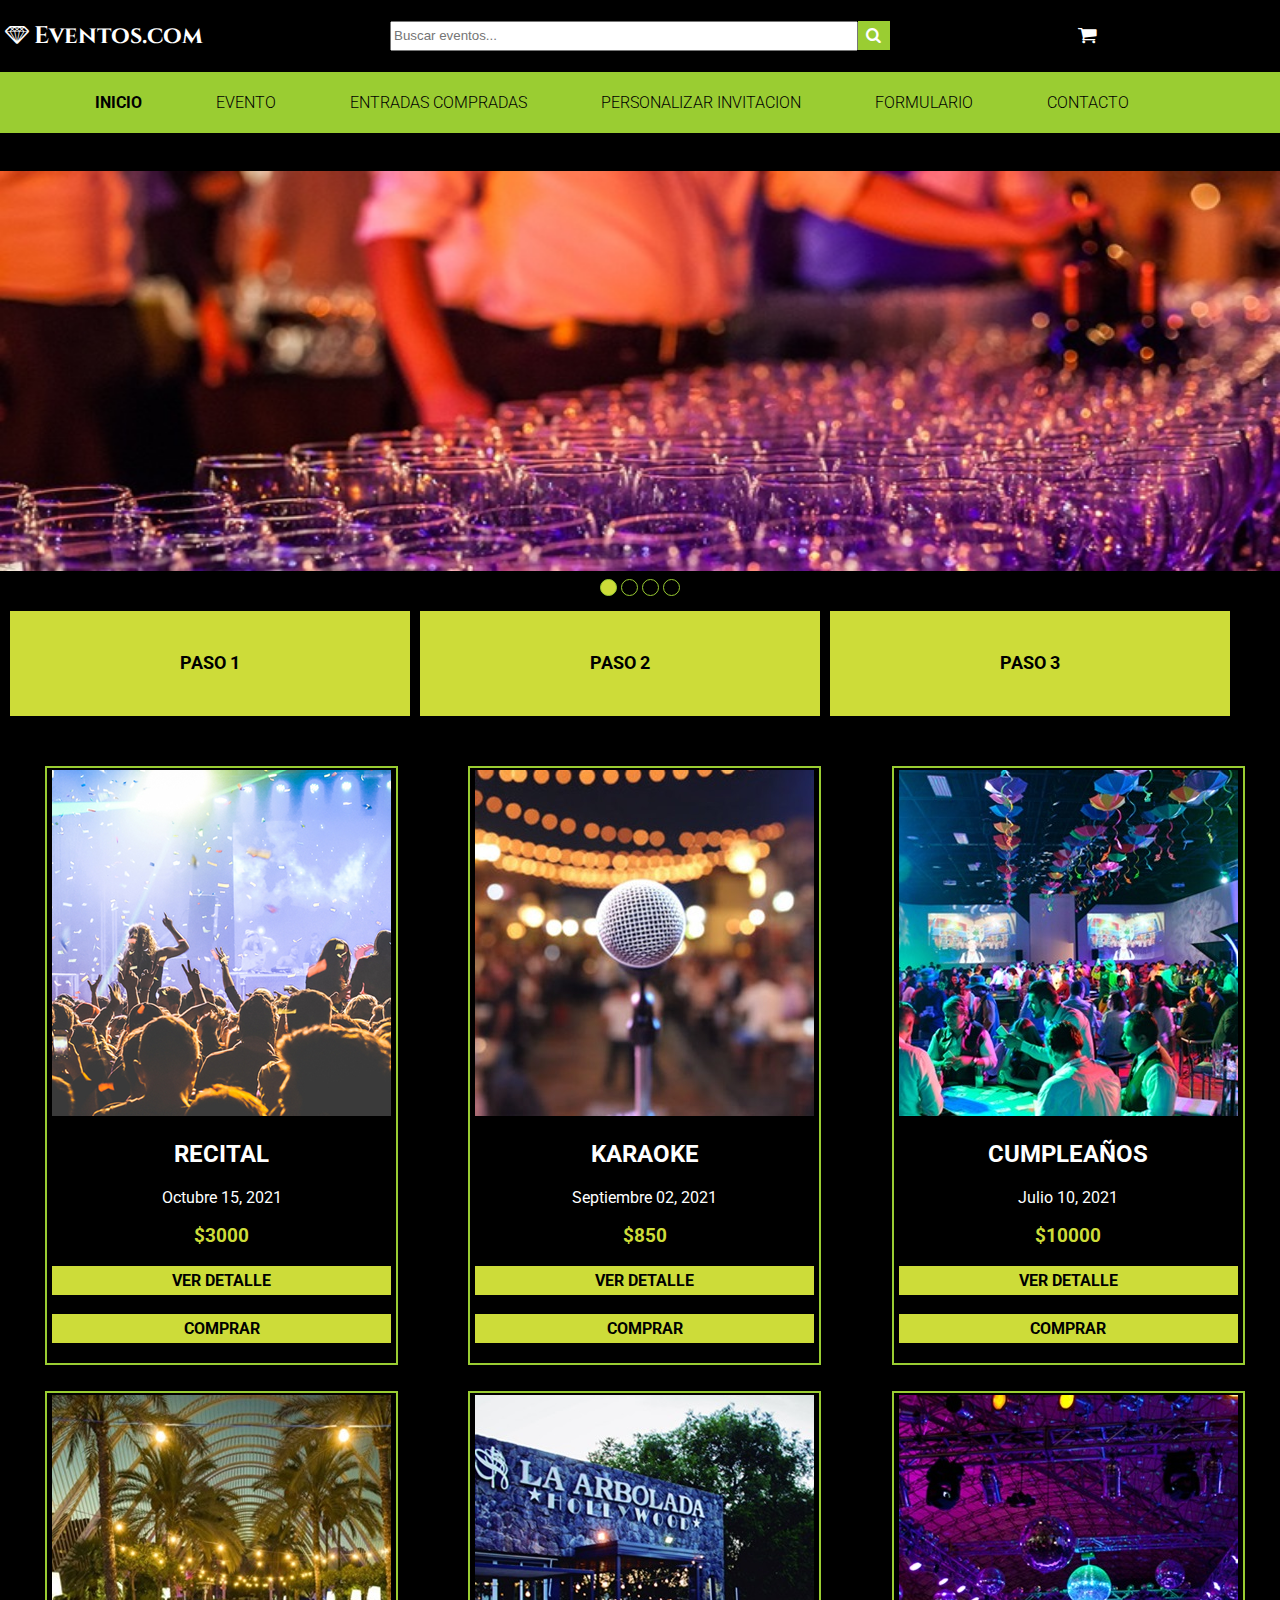
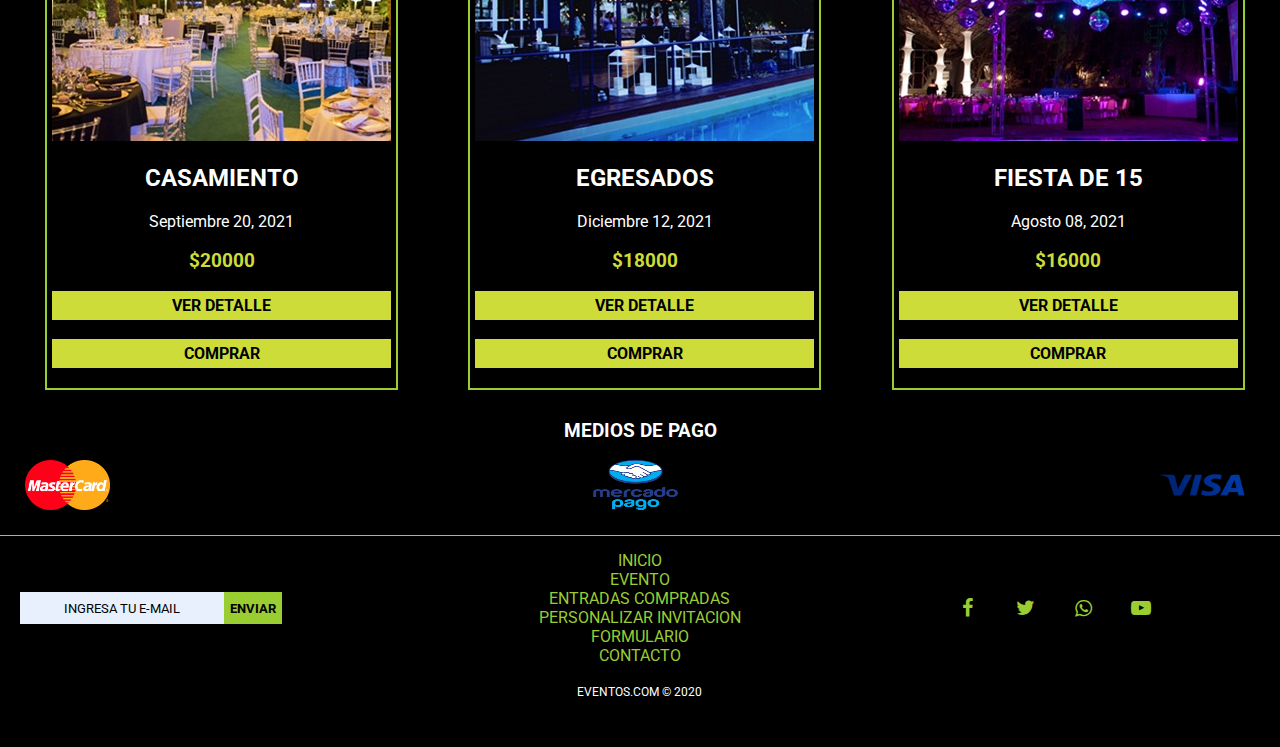
==== index.html @ fcdaf709 "se soluciono el error null al seleccionar eventos" ====
<!DOCTYPE html>
<html>
 <head> 
  <meta charset= "utf-8">
  <meta name="viewport" content="width=device-width , user-scalable=no , initial-scale=1 , maximum-scale=1 , minium-scale=1">

  <link rel="stylesheet" type="text/css" href="css/estilo.css">
  <link rel="stylesheet" type="text/css" href="css/fontello.css">
  
  <link href="https://fonts.googleapis.com/css2?family=Cinzel&display=swap" rel="stylesheet">
  <link href="https://fonts.googleapis.com/css2?family=Josefin+Sans:wght@100&display=swap" rel="stylesheet"> 
  <link href="https://fonts.googleapis.com/css2?family=Roboto&display=swap" rel="stylesheet">
 <!--<script type="text/javascript" src="js/menu_activo.js"></script>-->
  <script  data-main="js/config" src="js/require.js" ></script>
  <script  type="text/javascript" src="js/validacionIndex/index.js" ></script>


 </head>
  <body>

    <div class="contenedor">

     <header class="header">

        <div class="header1">

        
          <h2 class="icon-diamond marca">Eventos.com</h2>
          
           <div class="buscador-lupa">
              <input type="search" id="buscador" placeholder="Buscar eventos...">
              <div class="icon-lupa" id="lupa"></div>
           </div>
           <div class="icon-basket carrito"><span class="contador">0</span></div>


        </div>

       <nav id="menu">

          <ul id="opciones">
              <li class="activo"><a href="index.html" >INICIO</a></li>
              <li><a href="evento.html">EVENTO</a></li>
              <li><a href="entradas.html">ENTRADAS COMPRADAS</a></li>
              <li><a href="invitacion.html">PERSONALIZAR INVITACION</a></li>
              <li><a href="formulario.html">FORMULARIO</a></li>
              <li><a href="contacto.html">CONTACTO</a></li>
          </ul>

      </nav>

     </header>

     <div class="slider">

        <img src="img/slider/e1.jpg"  class="eventos fade cambiarImg">
        
        <div class="dot-slider">
          <span class="dot dot1 active" ></span> 
          <span class="dot dot2 " ></span> 
          <span class="dot dot3 " ></span> 
          <span class="dot dot4 " ></span> 
        </div>
        
     </div>

     <div class="clearfix"></div>

      <!---pasos--->
    <section class="pasos">

          <div class="paso1">

               <h3 id="titulo1">PASO 1</h3>
               <p class="descripcion1"></p>

          </div>
          <div class="paso2">

               <h3 id="titulo2">PASO 2</h3>
               <p class="descripcion2"></p>

          </div>
          <div class="paso3">

               <h3 id="titulo3">PASO 3</h3>
               <p class="descripcion3"></p>

          </div>

    </section>
    <!---fin pasos--->
     <br><br>

      <!---eventos-->
    <section class="evento">

          <div class="e1 evento-card lista-eventos" id="">
             <img class ="evento1" src="img/eventos/1.png">
             <h2 class="titulo-evento" id="t-recital"></h2>
             <p class="fechas" id="fecha-recital"></p>
             <h3 class="precio p-r" id="precio-recital"></h3>
             <a href="evento.html#recitales" class="detalle a_eventos1">VER DETALLE</a>
             <br>
             <a href="#10" class="comprar recital" id="" >COMPRAR</a>
          </div>

          <div class="e2 evento-card lista-eventos" id="">
             <img class ="evento2" src="img/eventos/2.jpg">
             <h2 class="titulo-evento" id="t-karaoke"></h2>
             <p class="fechas" id="fecha-karaoke"></p>
             <h3 class="precio p-k" id="precio-karaoke"></h3>
             <a href="evento.html#karaoke" class="detalle a_eventos2">VER DETALLE</a>
             <br>
             <a href="#20" class="comprar karaoke" id="">COMPRAR</a>
         </div>

         <div class="e3 evento-card lista-eventos" id="">
             <img class ="evento3" src="img/eventos/3.jpg">
             <h2 class="titulo-evento" id="t-cumple"></h2>
             <p class="fechas" id="fecha-cumple"></p>
             <h3 class="precio p-cum" id="precio-cumple"></h3>
             <a href="evento.html#cumpleanos" class="detalle a_eventos3">VER DETALLE</a>
             <br>
             <a href="#30" class="comprar cumple" id="">COMPRAR</a>
         </div>
        
         <div class="e4 evento-card lista-eventos" id="">
             <img class ="evento4" src="img/eventos/4.jpg">
             <h2 class="titulo-evento" id="t-casamiento"></h2>
             <p class="fechas" id="fecha-casamiento"></p>
             <h3 class="precio p-cas" id="precio-casamiento"></h3>
             <a href="evento.html#casamientos" class="detalle a_eventos4">VER DETALLE</a>
            <br>
             <a href="#40" class="comprar casamiento" id="">COMPRAR</a>
         </div>
         
          <div class="e5 evento-card lista-eventos" id="">
             <img class ="evento5" src="img/eventos/5.jpg">
             <h2 class="titulo-evento" id="t-egresado"></h2>
             <p class="fechas" id="fecha-egresado"></p>
             <h3 class="precio p-eg" id="precio-egresado"></h3>
             <a href="evento.html#egresados" class="detalle a_eventos5">VER DETALLE</a>
             <br>
             <a href="#50" class="comprar egresados" id="">COMPRAR</a>
         </div>

         <div class="e6 evento-card lista-eventos" id="">
             <img class ="evento6" src="img/eventos/6.jpg">
             <h2 class="titulo-evento" id="t-fiesta15"></h2>
             <p class="fechas" id="fecha-fiesta15"></p>
             <h3 class="precio p-15" id="precio-f15"></h3>
             <a href="evento.html#fiesta15" class="detalle a_eventos6">VER DETALLE</a>
             <br>
             <a href="#60" class="comprar fiesta15" id="">COMPRAR</a>
         </div>

    </section>  
      <!---fin eventos-->

      <br><br>
      <!---medios de pagos-->
      
     <section class="medios-pago">
         <h3 class="titulo-medios">MEDIOS DE PAGO</h3>
         <div class="medios">
             <img class="mp1" src="img/mediospagos/mc.png">
             <img class="mp2" src="img/mediospagos/mp.png">
             <img class="mp3" src="img/mediospagos/visa.png">
         </div>
     </section>     
      <!---fin medios de pago-->

    <footer id="footer">

        <br>

           <div class="casilla-de-mail">

               <input type="text" placeholder="INGRESA TU E-MAIL" name="email" class="e-mail"><input type="submit" name="enviar" class="suscribirse" value="ENVIAR">

           </div>
           <div class="menu-interior">

               <a href="index.html" id="mi">INICIO</a><br>
               <a href="evento.html" id="mi">EVENTO</a><br>
               <a href="entradas.html" id="mi">ENTRADAS COMPRADAS</a><br>
               <a href="invitacion.html"id="mi">PERSONALIZAR INVITACION</a><br>
               <a href="formulario.html" id="mi">FORMULARIO</a><br>
               <a href="contacto.html" id="mi">CONTACTO</a>

           </div>

           <div class="redes">

               <span class="icon-f"></span>
               <span class="icon-t"></span>
               <span class="icon-w"></span>
               <span class="icon-y"></span>
        
           </div>



    <p class="copyright footer-fila2"> EVENTOS.COM &copy; 2020</p>
     
    </footer>

 </div>



  </body>
</html>
---- css/estilo.css ----
body{
    margin:0;
    padding: 0;
    background-color: black;
    font-family: 'Roboto', sans-serif;
}


.contenedor{
    display: grid;
    grid-gap: 10px;
    grid-template-columns: repeat(3 , 1fr);
    grid-template-rows:repeat(7 , auto) ;
    grid-template-areas: "header header header"
                          "slider slider slider"
                          "pasos  pasos    pasos"
                          "eventos eventos eventos"
                          "eventos eventos eventos"
                          "mediospago mediospago mediospago"
                          "footer footer footer";
                     
}

.contenedor{

background:/*#ffffff*/#000;
}

/*-----HEADER------*/

.header{
    height: 80%;
    padding-bottom: 18px;
    
}

#menu{
   
   padding: 5px;
}

.header .header1 {

    display: flex;
    flex-direction: row;
    flex-wrap: wrap;
    justify-content: space-between;
    display: grid;
    grid-template-columns: repeat(3,1fr);
    grid-template-rows: 1fr;
}

.header1 {

    display: flex;
    flex-direction: row;
    flex-wrap: wrap;
    justify-content: space-between;
}


.marca{
    text-align: left;
    text-decoration: none;
    font-family: 'Cinzel', serif;
    /*margin-left: 0;*/
    cursor: pointer;

}



.evento-marca >h2{

  font-family: 'Cinzel', serif;
  
}



.buscador-lupa {

  width: 500px;
  /*border: 1px solid red;*/
  padding: 5px;
  display: flex;
  flex-direction:row;
  justify-content: space-evenly;
  
}

input#buscador {

    outline: none;  

}


#buscador{
    display: flex;
    justify-items: center;

    width: 100px;
  
 
}


.icon-basket{
    font-size: 20px;
    grid-column: 3/-1 ;
    line-height: 70px;
    text-align: center;
    color: #fff;
    cursor: pointer;

}

.contador{
  color: yellowgreen;
  font-size: 15px;
  font-weight: bold;
  font-family: 'Roboto', sans-serif;
  display: inline-block;
}

.icon-lupa{
  color: #fff;
  text-align: center;
  margin: auto;
  cursor: pointer;
  padding: 5px;
  background: yellowgreen;
    
}



#menu ul li{
    display: inline-block;
    margin-right: 10px;  

}

#menu ul li a{
    font-family: 'Roboto', sans-serif;
    color:black;
    font-weight:300;
    margin-right: 10px;
    margin-left: 50px;
    
}

#opciones li a{
  text-decoration:none;
}

#opciones .activo a {
  
  font-weight: bold;
  color: #000;
  
}

.contenedor .header{
    grid-area: header;
    background-color: black;
    
    
}

.contenedor .header #buscador{
    margin: auto;
    height: 30px;
    width:100% ;
    /*border: 1px solid black;*/
}

.marca{
    font: 'Cinzel', serif;
    color: #fff;

}

.contenedor #menu{
    grid-area:menuu;
    background-color: yellowgreen;
    grid-gap: 0;

}

#menu a:hover{
    color: white;
}


/*--------------------------------------------------------------*/

.contenedor .slider{
    grid-area: slider;
    background-color: black;
    height: 400px;
    padding-top: 10px;
    margin:auto;
    width: 100%;
    padding-right: 0%;
    padding-left: 0%;

}

.slider{
  
  padding-bottom: 30px;

}

.slider img{
  display: block;
  margin: auto;
  grid-column: 2/3;
  width: 100%;
  height: 400px;
  margin: auto;
  transition: all 1.5s;
  transition-delay: 1.5s;

}
.slider .eventos{
  display: none;
  margin:auto; 
}

.slider .eventos:first-child{
  display: block;

}

/* Fading animation */
.fade {
  -webkit-animation-name: fade;
  -webkit-animation-duration: 3.5s;
  animation-name: fade;
  animation-duration: 3.0s;
}

@-webkit-keyframes fade {
  from {opacity: .8}
  to {opacity: 1}
}

@keyframes fade {
  from {opacity: .4}
  to {opacity: 1}
}


#f-izq , #f-der{
  position: relative;
  top:-200px;
  cursor: pointer;
  border-radius: 150px;
  background-color: rgba(0,0,0,0.8);
}

 #f-izq{
  grid-area:slider;
  color: white;
  float: left;
 font-size: 50px;
 width: 5%;
 justify-content:space-between;
 position: relative;
 grid-column: 1/2;
 margin: auto;

}


  #f-der{
  grid-area: slider;
  color: white;
  float: right;
  font-size: 50px;
  width: 5%;

}

.dot-slider>.dot{
  cursor: pointer;
  height: 15px;
  width: 15px;
  margin: 0 2px;
  background-color: #000;
  border-radius: 50%;
  border: 1px solid yellowgreen;
  display: inline-block;
  transition: background-color 0.6s ease;


}

.dot-slider{
   display: flex;
  flex-direction: row;
  justify-content: center;
   padding-top: 8px;

}

.dot-slider>.active {
  background: #cddc39;
}

.dot:hover {

  background: #cddc39;

}


.clearfix{
    clear: both;
    width: 0;
   height: 0;
   padding: 0;
   margin: 0;}

/*-----------------pasos-----------------------------*/

.contenedor .pasos{
  grid-area: pasos;
  display: flex;
  width: auto;
  /*border: 10px solid red ;*/
  justify-content:flex-start;
  margin-left: 0;
  padding-bottom: 20px;
}

.paso1 , .paso2 , .paso3{

  display: inline-block;
  align-self: center;
  color:black; 
  background-color: #cddc39;
  font-family: 'Roboto', sans-serif;
  text-align: center;
  margin-left: 10px;
  font-size: 15px; 
  width: 400px;
  padding-top: 25px;
  padding-bottom: 25px;
 

}


.paso1:hover , .paso2:hover , .paso3:hover{
    background-color: yellowgreen;
    color: black;
    padding-top: 0px;
    padding-bottom: 0px;
    }

    
 /*-------------fin pasos-------------*/ 
 
 /*------eventos-------------------*/  

.contenedor .evento{

 grid-area: eventos;
 display: flex;
 justify-content: space-between;
 margin-left: 10px;
 flex-wrap: wrap;
 padding-top: 20px;

}
.evento .e1 , .evento .e2 ,
 .evento .e3 , .evento .e4 ,
  .evento .e5 , .evento .e6{

   margin: auto;
   padding-bottom: 20px;
}

.evento>div{

  border: 2px solid yellowgreen;
  padding:2px 5px; 

}

.evento-card{
  margin-top: 10px;
}

.evento-card >h2 , .evento-card>a , .evento-card>p{
  text-align: center;
  color: #fff;
}

.evento-card a{

  text-decoration: none;
  color: #000;
}

.evento>.e4,.evento>.e5,.evento>.e6{
  margin-top: 2%;
}

.detalle,.comprar{

  margin: auto;
  background: #cddc39;
  border: 0;
  outline: 0;
  display: flex;
  justify-content: center;
  padding: 5px;
  font-weight: bolder;
  cursor: pointer;
}

.detalle:hover ,.comprar:hover{

  background: yellowgreen;


}

.precio{
  color: #cddc39;
  text-align: center;
}




/*-------------fin eventos----*/

.contenedor .medios-pago{
    grid-area: mediospago;
    display: flex;
    flex-direction: column;
    width: auto;
    padding-bottom: 15px;
    /*border: 10px solid red;*/
    padding-top: 1px;
    padding-left:25px;
    padding-right: 25px; 

}

.medios{

  display: flex;
  justify-content: space-between;

}

 .mp1 , .mp2 , .mp3 {
    width: 85px;
    height: 50px;
    align-self: center;
    margin-right: 10px;

  
}

.titulo-medios{

  text-align: center;
  color: white;
  font-family: 'Roboto', sans-serif;
  padding: 0;

}

/*********************************************/


.contenedor footer{
    grid-area: footer;
    background-color: black;
    border-top: 1px solid yellowgreen;
    display: flex;
    flex-direction: column;

}



.footer-fila1{
  display: flex;
  justify-content: space-around;
}

footer .copyright{
    color: white;
    text-align: center;
    padding-bottom:0; 

}

#footer{
  padding-top: 15px;
  display: grid;
  grid-template-columns: repeat(3,1fr);
  grid-template-rows: repeat(1,1fr);
  grid-template-areas: "email menui redes"
}

.e-mail{
  
  border:0;
  font-family: 'Roboto', sans-serif;
  background-color: #E8F0FE/*#F25E3D*/;
  height: 30px;
  width: 200px;
  outline: 0;
}

.e-mail::placeholder{
  background-color: #E8F0FE;
  color: #000;
  font-family: 'Roboto', sans-serif;
  text-align: center;
  font-weight: 5px;

}



.casilla-de-mail {
 grid-area: email;
 margin: auto;
 margin-left: 20px;

}


.suscribirse{
  border: 0;
  font-family: 'Roboto', sans-serif;
  height: 32px;
  background-color: yellowgreen;
  font-weight: bold;
  outline: 0;
}

.suscribirse:hover{
  background-color: #F25E3D;
}
.menu-interior>a{
  text-decoration: none;
  color: yellowgreen;
  margin: auto;
  
}


#mi{
  text-align: center;
}

#mi:hover{
  font-weight: bold;
  color:#F25E3D;
}

.menu-interior{
  margin: auto;
  text-align: center;
   grid-area: menui;
}

.redes{

  grid-area: redes;
  color: yellowgreen;
  display:inline-block;
  margin:auto;
  font-size: 20px;
  text-align: center;


}

.redes span{
  margin-right: 25px;
}

.redes span:hover{

 color:#F25E3D;

}

.copyright{
  
  text-align: center;
  margin-bottom: 0px;
  padding-top: 8px;
  font-size: 12px; 
}
---- css/fontello.css ----
@font-face {
  font-family: 'fontello';
  src: url('../font/fontello.eot?1024880');
  src: url('../font/fontello.eot?1024880#iefix') format('embedded-opentype'),
       url('../font/fontello.woff2?1024880') format('woff2'),
       url('../font/fontello.woff?1024880') format('woff'),
       url('../font/fontello.ttf?1024880') format('truetype'),
       url('../font/fontello.svg?1024880#fontello') format('svg');
  font-weight: normal;
  font-style: normal;
}
/* Chrome hack: SVG is rendered more smooth in Windozze. 100% magic, uncomment if you need it. */
/* Note, that will break hinting! In other OS-es font will be not as sharp as it could be */
/*
@media screen and (-webkit-min-device-pixel-ratio:0) {
  @font-face {
    font-family: 'fontello';
    src: url('../font/fontello.svg?1024880#fontello') format('svg');
  }
}
*/
 
 [class^="icon-"]:before, [class*=" icon-"]:before {
  font-family: "fontello";
  font-style: normal;
  font-weight: normal;
  speak: never;
 
  display: inline-block;
  text-decoration: inherit;
  width: 1em;
  margin-right: .2em;
  text-align: center;
  /* opacity: .8; */
 
  /* For safety - reset parent styles, that can break glyph codes*/
  font-variant: normal;
  text-transform: none;
 
  /* fix buttons height, for twitter bootstrap */
  line-height: 1em;
 
  /* Animation center compensation - margins should be symmetric */
  /* remove if not needed */
  margin-left: .2em;
 
  /* you can be more comfortable with increased icons size */
  /* font-size: 120%; */
 
  /* Font smoothing. That was taken from TWBS */
  -webkit-font-smoothing: antialiased;
  -moz-osx-font-smoothing: grayscale;
 
  /* Uncomment for 3D effect */
  /* text-shadow: 1px 1px 1px rgba(127, 127, 127, 0.3); */
}
 
.icon-lupa:before { content: '\e800'; } /* '' */
.icon-basket:before { content: '\e801'; } /* '' */
.icon-left-open:before { content: '\e802'; } /* '' */
.icon-right-open:before { content: '\e803'; } /* '' */
.icon-fecha:before { content: '\e804'; } /* '' */
.icon-minus:before { content: '\e805'; } /* '' */
.icon-star:before { content: '\e806'; } /* '' */
.icon-umbrella:before { content: '\e807'; } /* '' */
.icon-diamond:before { content: '\e808'; } /* '' */
.icon-t:before { content: '\f099'; } /* '' */
.icon-f:before { content: '\f09a'; } /* '' */
.icon-left:before { content: '\f0a8'; } /* '' */
.icon-right:before { content: '\f0a9'; } /* '' */
.icon-fondo:before { content: '\f0c8'; } /* '' */
.icon-menu:before { content: '\f0c9'; } /* '' */
.icon-circle:before { content: '\f111'; } /* '' */
.icon-y:before { content: '\f16a'; } /* '' */
.icon-w:before { content: '\f232'; } /* '' */
.icon-mouse-pointer:before { content: '\f245'; } /* '' */
.icon-i-cursor:before { content: '\f246'; } /* '' */
.icon-hand-pointer:before { content: '\f25a'; } /* '' */
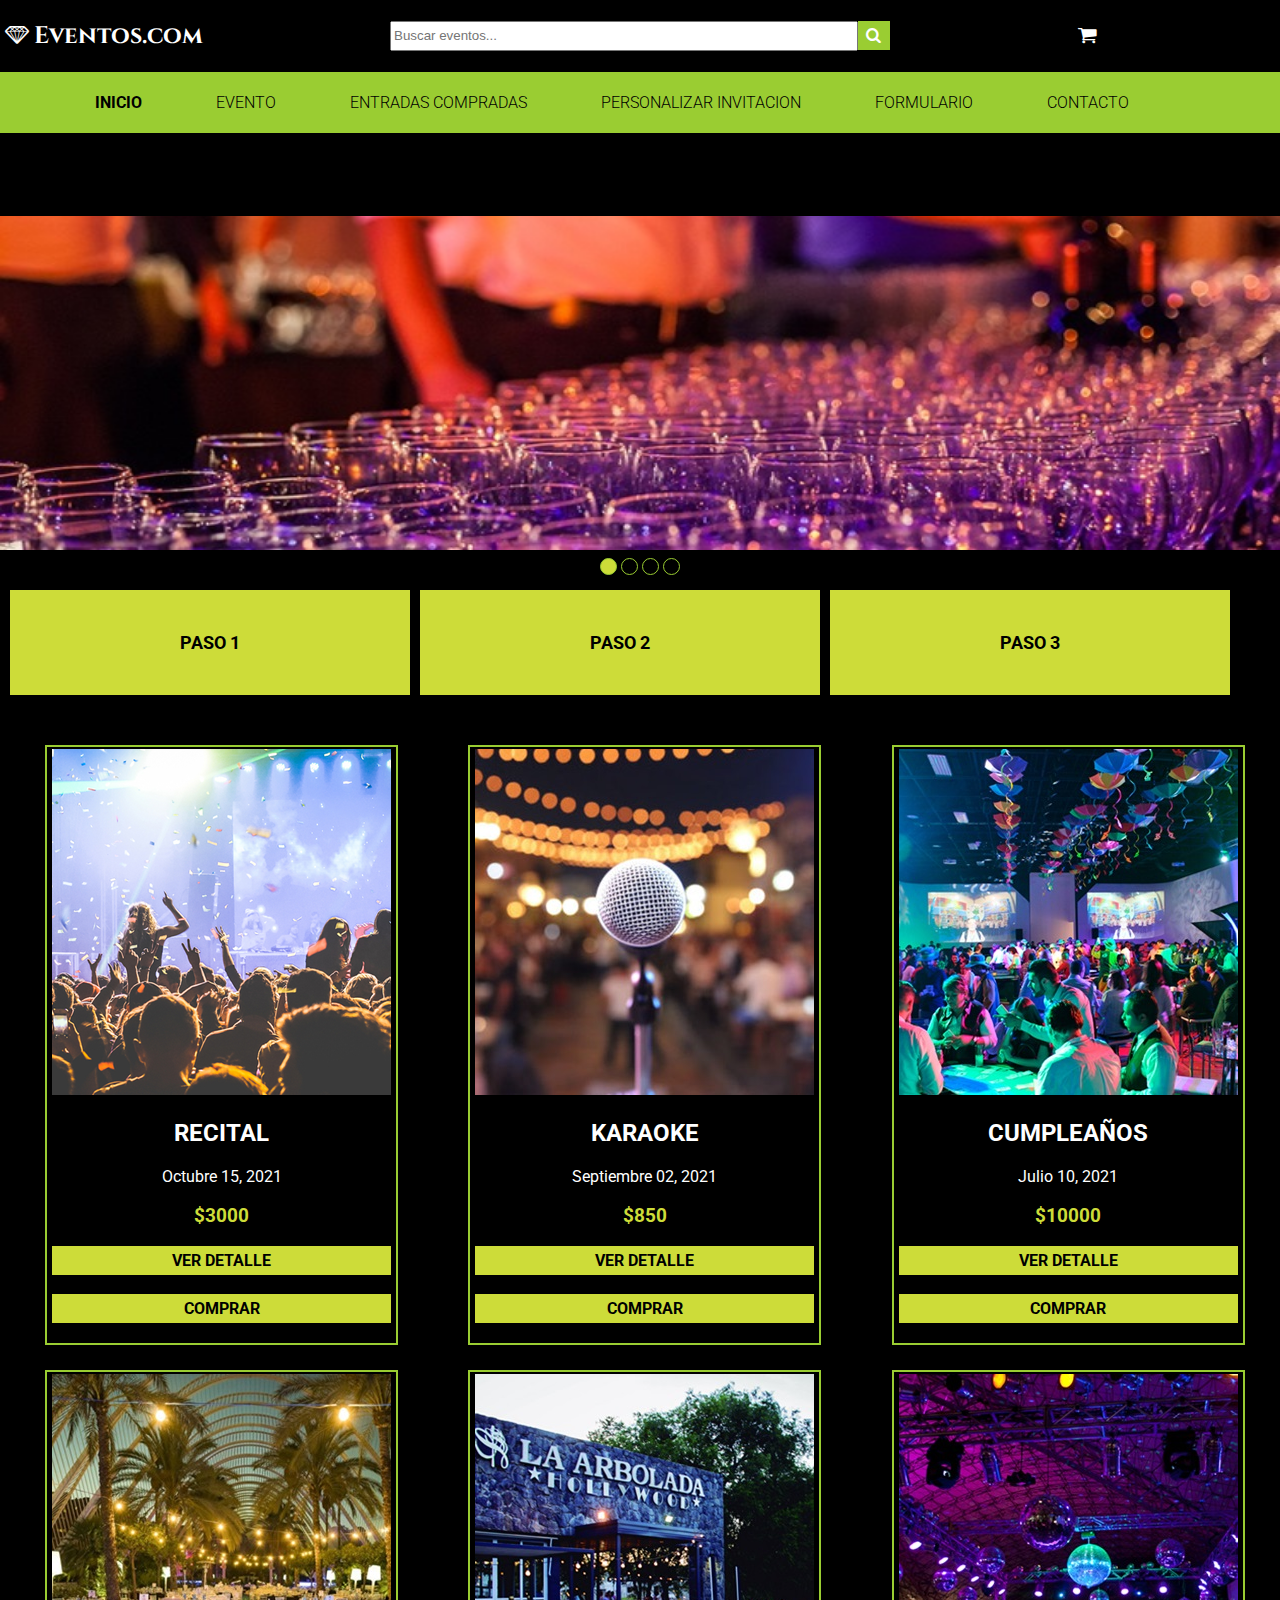
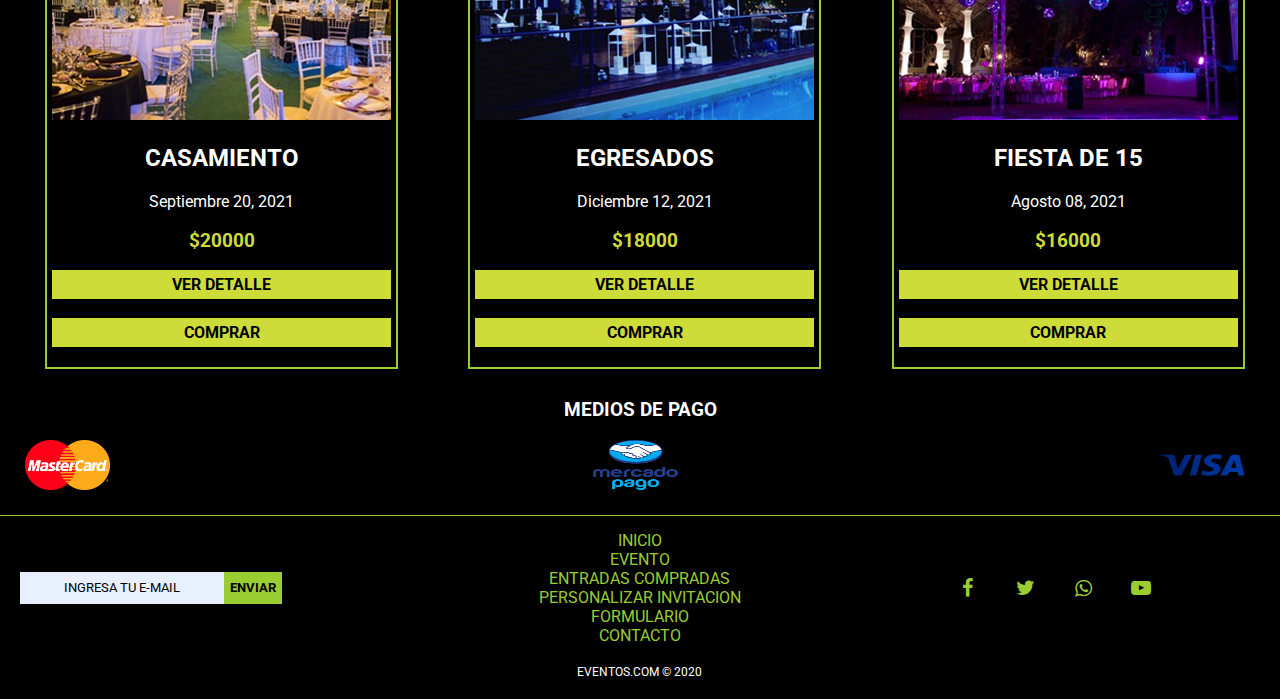
==== commit d85ea7d3: "buscador + nav fixed" ====
--- a/index.html
+++ b/index.html
@@ -28,12 +28,17 @@
           <h2 class="icon-diamond marca">Eventos.com</h2>
           
            <div class="buscador-lupa">
+           	
               <input type="search" id="buscador" placeholder="Buscar eventos...">
-              <div class="icon-lupa" id="lupa"></div>
+              <div class="icon-lupa" id="lupa" type="button"></div>
+             
+              
            </div>
            <div class="icon-basket carrito"><span class="contador">0</span></div>
 
-
+            <ul id="resultado" style="display: none">
+              	<li></li>
+              </ul>
         </div>
 
        <nav id="menu">
--- a/css/estilo.css
+++ b/css/estilo.css
@@ -30,14 +30,17 @@
 /*-----HEADER------*/
 
 .header{
-    height: 80%;
+    height: 22%;
     padding-bottom: 18px;
+    position:fixed;
+    z-index: 1000000000000000;
     
 }
 
 #menu{
    
-   padding: 5px;
+  padding: 5px;
+
 }
 
 .header .header1 {
@@ -57,6 +60,8 @@
     flex-direction: row;
     flex-wrap: wrap;
     justify-content: space-between;
+    background: #000;
+    
 }
 
 
@@ -100,12 +105,39 @@
 #buscador{
     display: flex;
     justify-items: center;
-
-    width: 100px;
-  
- 
-}
-
+    text-align: center;
+    width: 100px; 
+}
+
+ #resultado{
+  background: #fff;
+  z-index: 1000;
+  display: flex;
+  flex-direction:column;
+  border: 2px solid #9acd32;
+  align-content: center;
+  padding: 5px;
+  grid-column: 2/3;
+  margin-top: 0;
+
+}
+
+#resultado >li{
+  list-style: none;
+  flex-direction: row;
+  text-align: center;
+  cursor: pointer;
+}
+
+#resultado> li:hover{
+  background: #cddc39;
+}
+
+#resultado li a {
+  text-decoration: none;
+  font-weight: bold;
+  color: #000;
+}
 
 .icon-basket{
     font-size: 20px;
@@ -135,8 +167,6 @@
     
 }
 
-
-
 #menu ul li{
     display: inline-block;
     margin-right: 10px;  
@@ -201,7 +231,7 @@
     grid-area: slider;
     background-color: black;
     height: 400px;
-    padding-top: 10px;
+    padding-top: 8%;
     margin:auto;
     width: 100%;
     padding-right: 0%;
@@ -210,10 +240,9 @@
 }
 
 .slider{
-  
   padding-bottom: 30px;
-
-}
+}
+
 
 .slider img{
   display: block;
@@ -226,6 +255,12 @@
   transition-delay: 1.5s;
 
 }
+
+.cambiarImg:hover{
+
+   filter: grayscale(80%);
+}
+
 .slider .eventos{
   display: none;
   margin:auto; 
@@ -402,6 +437,11 @@
   color: #fff;
 }
 
+.evento-card >img:hover{
+  filter: grayscale(80%);
+}
+
+
 .evento-card a{
 
   text-decoration: none;
@@ -489,7 +529,8 @@
     border-top: 1px solid yellowgreen;
     display: flex;
     flex-direction: column;
-
+    position: relative;
+    bottom: 0%;
 }
 
 
@@ -600,10 +641,442 @@
 
 }
 
-.copyright{
+footer >.copyright{
   
   text-align: center;
   margin-bottom: 0px;
   padding-top: 8px;
   font-size: 12px; 
-}
+  height: 100%;
+  width: 100%;
+}
+
+/**--------------------------------------------RESPONSISVE-------------------------------------------***/
+
+@media screen and (min-width: 50px) and (max-width: 900px){
+
+   .header1{ 
+    margin: auto;
+    border-bottom: 2px solid yellowgreen;
+
+  }
+
+
+ .header{
+
+  margin-bottom: 0px;
+
+  }
+
+   .buscador-lupa{
+    display: none;
+  }
+
+  .carrito{
+    display: none;
+  }
+
+  #menu{
+    display: none;
+  }
+
+  .marca{
+    text-align: center;
+    display: flex;
+    justify-content: center;
+    align-self: center;
+    grid-column: span 3;
+    font-size: 20px;
+  }
+
+   .contenedor .slider{
+    height: auto;  
+
+}
+
+  .slider img{
+
+  height: auto;
+}
+
+
+.dot-slider{
+ 
+   padding-top: 8px;
+
+}
+
+.dot-slider>.active {
+  background: #cddc39;
+}
+
+.dot:hover {
+
+  background: #cddc39;
+
+}
+
+  .menu-interior{
+  display: none;
+}
+
+
+}
+
+@media screen and (min-width: 50px) and (max-width: 699px){
+
+  .redes span{
+
+  margin-right: 5px;
+  font-size: 12px;
+}
+
+}
+
+
+@media screen and (min-width: 701px) and (max-width: 846px){
+
+
+.casilla-de-mail{
+
+  width: 300px;
+
+}
+
+
+}
+
+
+
+
+
+
+
+
+
+
+
+
+
+
+
+@media screen and (min-width: 200px) and (max-width: 700px){/*650*/
+
+
+  /*----------------slider-------------------*/
+  .contenedor .slider{
+    height: 200px;
+    padding-top: 10px;
+    margin:auto;
+    width: 100%;
+    padding-right: 0%;
+    padding-left: 0%;
+
+}
+
+
+.slider img{
+  width: 100%;
+  height: 200px;
+  margin: auto;
+  transition: all 1.5s;
+  transition-delay: 1.5s;
+
+}
+
+.dot-slider>.dot{
+  height: 8px;
+  width: 8px;
+  margin: 0 2px;
+  background-color: #000;
+  border-radius: 50%;
+  border: 1px solid yellowgreen;
+  display: inline-block;
+  transition: background-color 0.6s ease;
+
+
+}
+
+
+
+
+
+
+/***PASOS***/
+
+.contenedor .pasos{
+
+  flex-direction: column;
+  margin-bottom: 0; 
+   width: 100%;
+   background:yellowgreen;
+   height: 85px;
+}
+
+.pasos > .paso1 , .pasos > .paso2 , .pasos > .paso3{
+  display: block;
+  justify-content:center;
+  align-self: center;
+  font-size: 6px; 
+  width: 100%;
+  height: 10px;
+  padding-top: 5px;
+  padding-bottom: 20px;
+  margin: auto;
+}
+
+/*cards*/
+
+.contenedor .evento{
+  flex-direction: row;
+}
+
+.evento>.evento-card{
+ 
+  width: 100px;
+  height: 200px;
+
+}
+
+.evento-card{
+  font-size: 10px;
+
+}
+
+
+.evento-card > img{
+
+  width: 100px;
+  height: 120px;
+
+}
+
+.titulo-evento{
+  font-size: 10px;
+}
+
+.fechas , .precio{
+
+  fonr-size:2px;
+
+}
+
+
+.detalle , .comprar{
+  font-size: 5px;
+  padding: 2px;
+  margin-right: 5px;
+}
+
+.detalle{
+  float: left;
+  width: 40px;
+}
+
+.comprar{
+  float: right;
+  margin-top: -12px;
+  width: 30px;
+}
+
+.titulo-medios{
+  font-size: 10px;
+}
+
+.medios>img{
+  width: 40px;
+  height:20px;
+}
+
+
+.footer{
+  display: flex;
+  flex-direction: row;
+  flex-wrap: wrap;
+}
+
+.casilla-de-mail{
+  width: 100px;
+
+}
+
+.e-mail , .suscribirse{
+  margin: auto;
+  width: 200px;
+  font-size: 10px;
+  height: 22px;
+}
+
+.e-mail{
+  width: 196px;
+}
+
+.redes{
+
+  display: block;
+}
+
+.copyright{
+  
+  text-align: center;
+  font-size: 10px; 
+  margin-left: 100px;
+}
+
+
+}
+
+@media screen and (min-width: 300px) and (max-width: 640px){
+
+
+  .contenedor .slider{
+    height: 120px;
+    padding-top: 10px;
+    margin:auto;
+    width: 100%;
+    padding-right: 0%;
+    padding-left: 0%;
+
+}
+
+.slider{
+  
+  padding-bottom: 30px;
+  margin-top: 0px;
+
+}
+
+.slider img{
+  width: 100%;
+  height: 120px;
+  margin: auto;
+  transition: all 1.5s;
+  transition-delay: 1.5s;
+
+}
+.dot-slider>.dot{
+  height: 8px;
+  width: 8px;
+  margin: 0 2px;
+  background-color: #000;
+  border-radius: 50%;
+  border: 1px solid yellowgreen;
+  display: inline-block;
+  transition: background-color 0.6s ease;
+
+
+}
+
+.dot-slider{
+ 
+   padding-top: 8px;
+
+}
+
+.dot-slider>.active {
+  background: #cddc39;
+}
+
+.dot:hover {
+
+  background: #cddc39;
+
+}
+
+.evento>.evento-card{
+ 
+  width: 150px;
+  height: 225px;
+
+}
+.evento-card > img{
+
+  width: 150px;
+  height: 150px;
+
+}
+
+
+.copyright{
+
+  margin-right: 100px;
+}
+
+
+}
+
+@media screen and (min-width: 300px) and (max-width: 533px){
+
+
+
+
+.contenedor .slider{
+    height: 150px;
+}
+
+.slider img{
+
+  height: 150px;
+}
+
+.evento>.evento-card{
+ 
+  width: 120px;
+  height: 220px;
+
+}
+.evento-card > img{
+
+  width: 120px;
+  height: 140px;
+
+}
+
+.copyright{
+  
+  text-align: center;
+  font-size: 5px; 
+  margin-left: 60px;
+}
+
+
+}
+
+@media screen and (min-width: 400px) and (max-width: 860px){
+
+  .copyright{
+  
+  text-align: center;
+  font-size: 10px; 
+  margin-left: 130px;
+}
+
+}
+
+
+
+@media screen and (min-width: 701px) and (max-width: 900px){
+
+
+
+
+  
+}
+
+
+@media screen and (min-width: 800px) and (max-width: 1200px){
+
+  .contenedor{
+    background: orange;
+  }
+}
+
+
+@media screen and (min-width: 1200px){
+
+  .contenedor{
+    background: #000;
+  }
+
+
+}
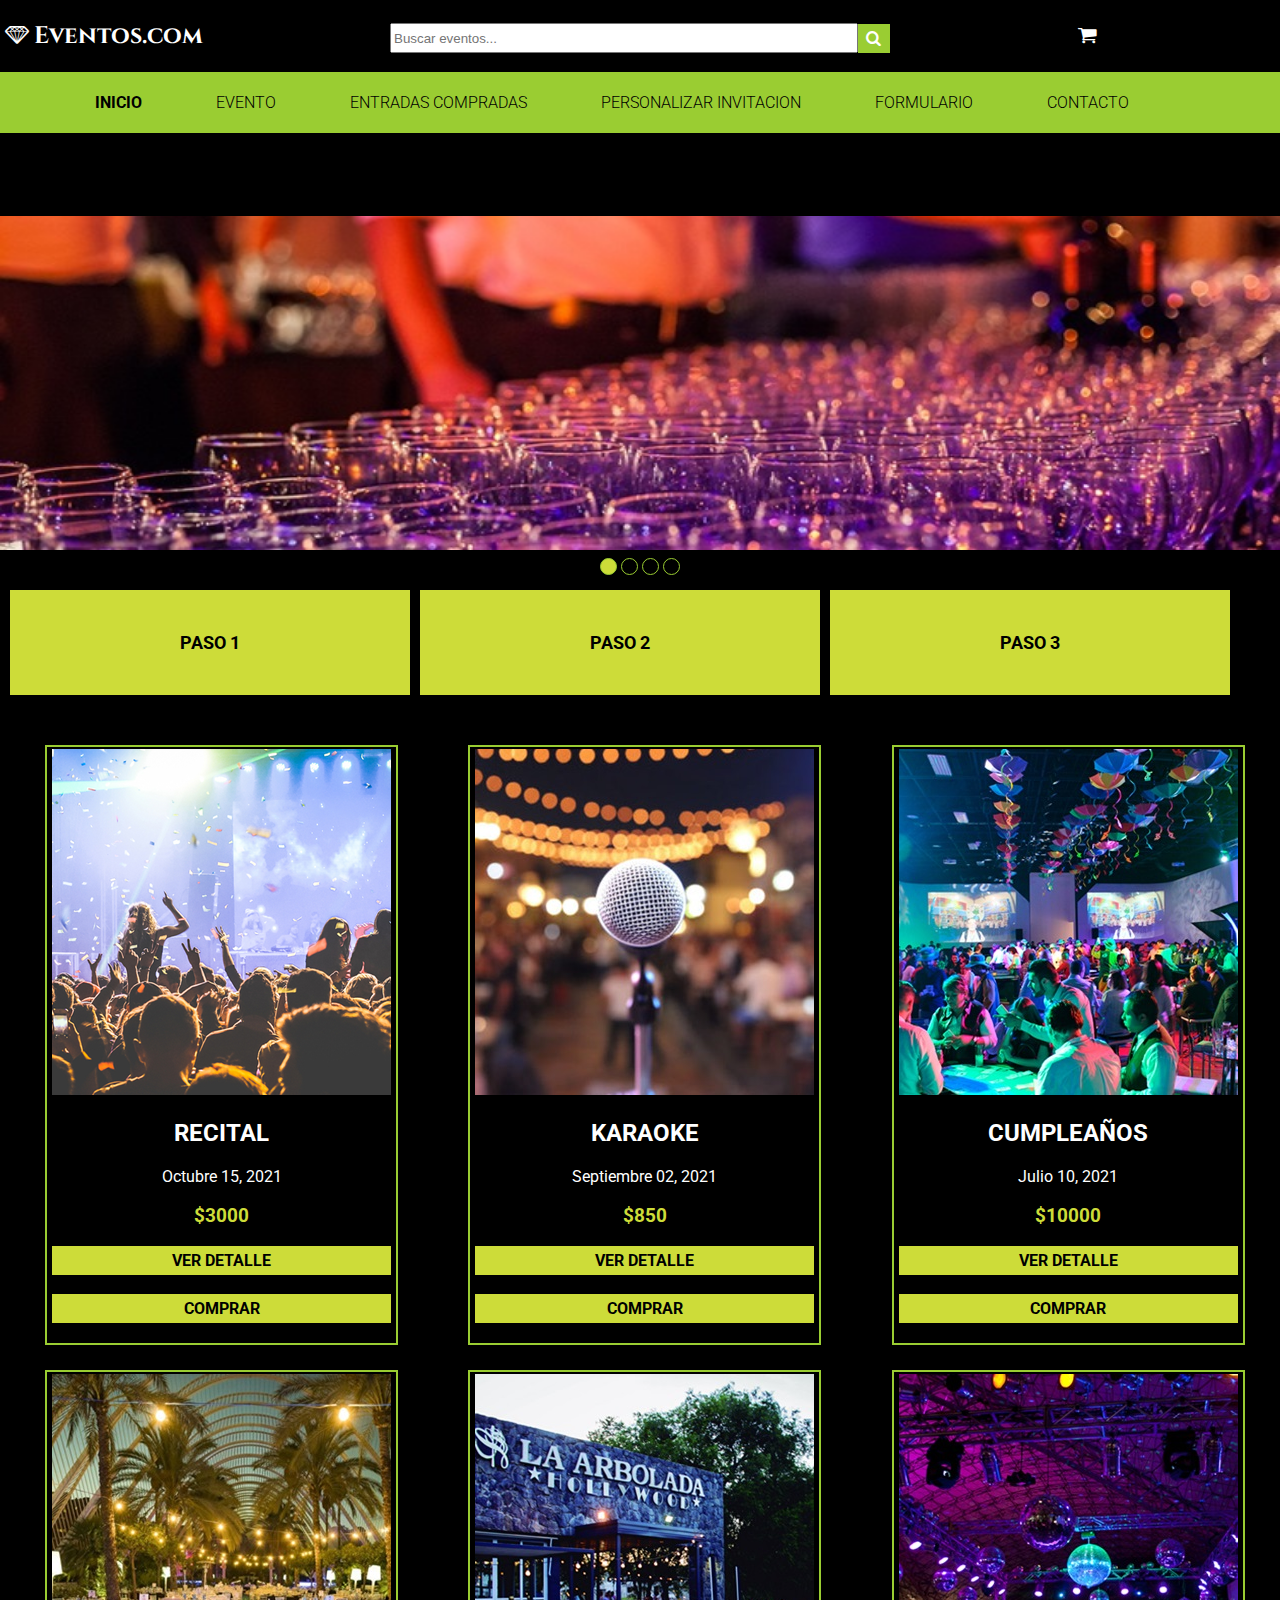
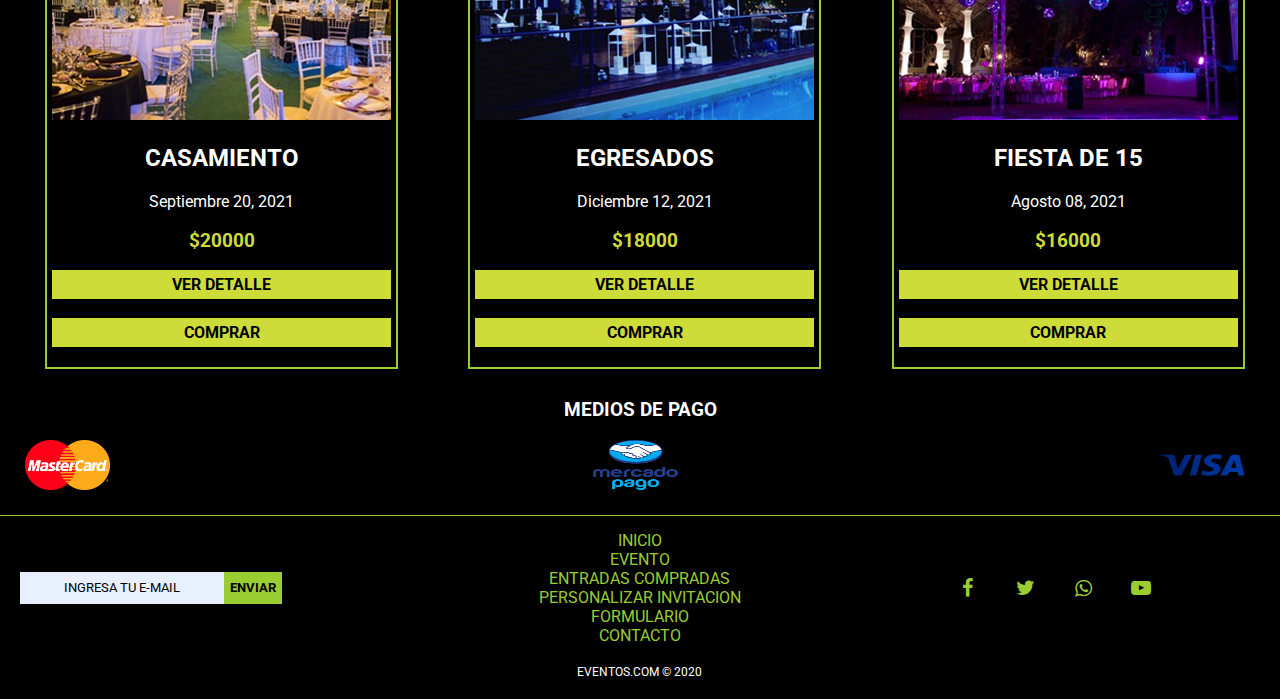
==== commit 5597e5e5: "logica de busqueda + cambios en el css" ====
--- a/index.html
+++ b/index.html
@@ -38,7 +38,8 @@
 
             <ul id="resultado" style="display: none">
               	<li></li>
-              </ul>
+            </ul>
+            
         </div>
 
        <nav id="menu">
--- a/css/estilo.css
+++ b/css/estilo.css
@@ -33,8 +33,7 @@
     height: 22%;
     padding-bottom: 18px;
     position:fixed;
-    z-index: 1000000000000000;
-    
+    z-index: 1000000000000000;  
 }
 
 #menu{
@@ -92,6 +91,7 @@
   display: flex;
   flex-direction:row;
   justify-content: space-evenly;
+  padding-bottom: 0;
   
 }
 
@@ -110,7 +110,7 @@
 }
 
  #resultado{
-  background: #fff;
+  background: #000;
   z-index: 1000;
   display: flex;
   flex-direction:column;
@@ -118,7 +118,8 @@
   align-content: center;
   padding: 5px;
   grid-column: 2/3;
-  margin-top: 0;
+  margin-top: 0%;
+  border-top: 0;
 
 }
 
@@ -127,17 +128,23 @@
   flex-direction: row;
   text-align: center;
   cursor: pointer;
-}
-
-#resultado> li:hover{
-  background: #cddc39;
-}
+  color: #fff;
+}
+
 
 #resultado li a {
   text-decoration: none;
   font-weight: bold;
+  color: #fff;
+}
+
+
+#resultado> .link-evento:hover ,#resultado> li a:hover {
+  background: #cddc39;
   color: #000;
 }
+
+
 
 .icon-basket{
     font-size: 20px;
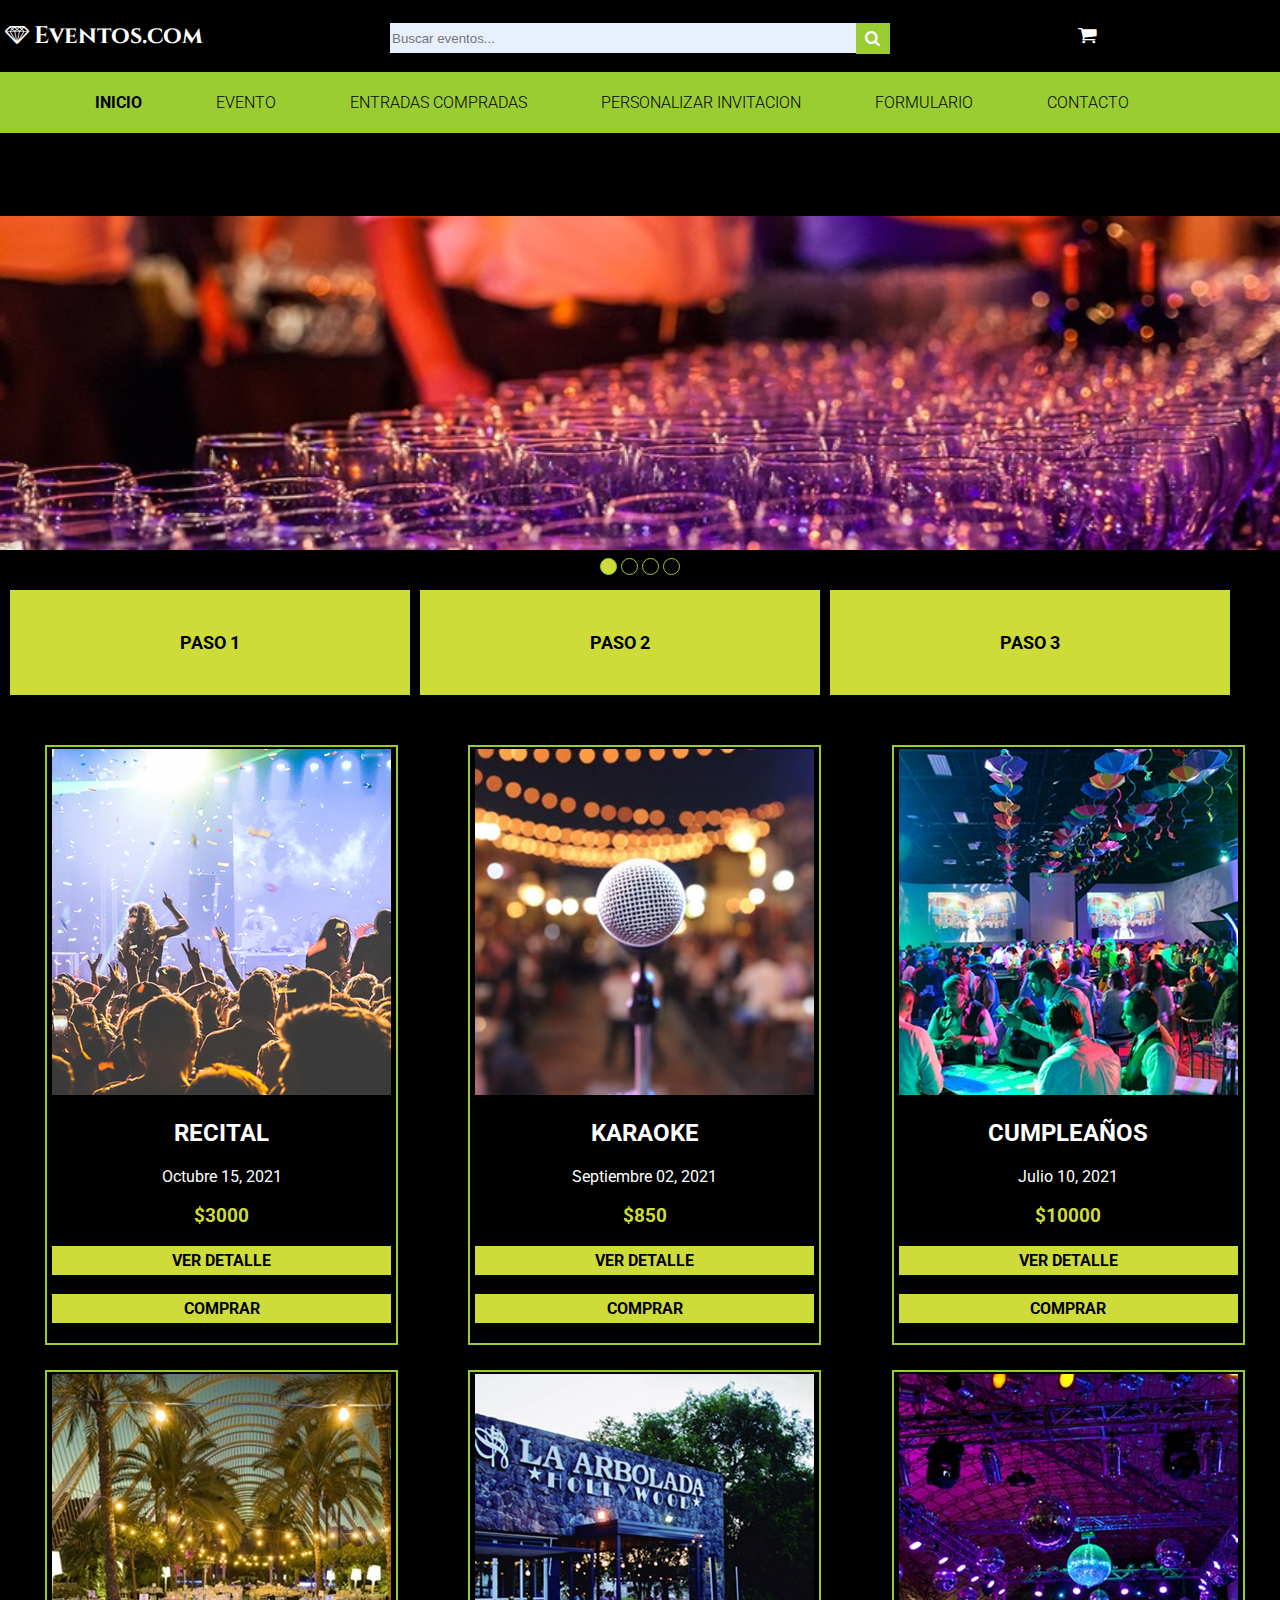
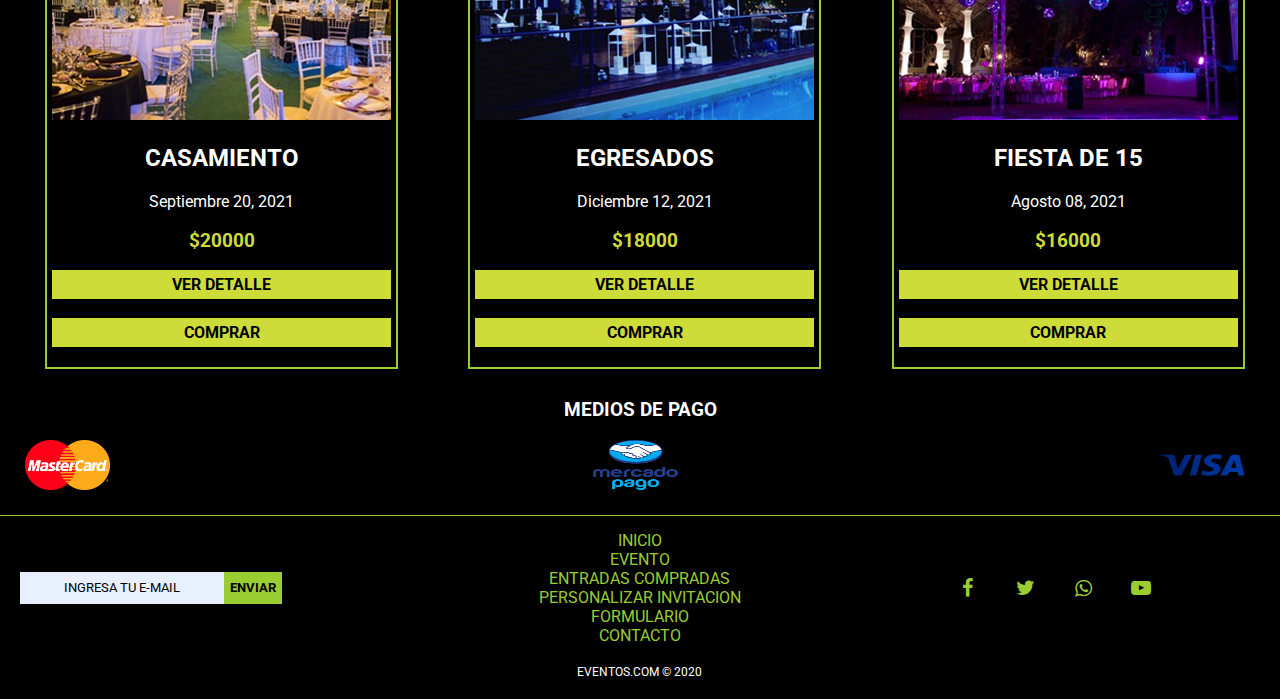
==== commit 9fcf7cf0: "modificacion y eliminacion de archivos css" ====
--- a/index.html
+++ b/index.html
@@ -5,6 +5,7 @@
   <meta name="viewport" content="width=device-width , user-scalable=no , initial-scale=1 , maximum-scale=1 , minium-scale=1">
 
   <link rel="stylesheet" type="text/css" href="css/estilo.css">
+  <link rel="stylesheet" type="text/css" href="css/index.css">
   <link rel="stylesheet" type="text/css" href="css/fontello.css">
   
   <link href="https://fonts.googleapis.com/css2?family=Cinzel&display=swap" rel="stylesheet">
@@ -18,7 +19,7 @@
  </head>
   <body>
 
-    <div class="contenedor">
+    <div class="contenedor contenedor-index">
 
      <header class="header">
 
@@ -183,10 +184,10 @@
 
            <div class="casilla-de-mail">
 
-               <input type="text" placeholder="INGRESA TU E-MAIL" name="email" class="e-mail"><input type="submit" name="enviar" class="suscribirse" value="ENVIAR">
-
-           </div>
-           <div class="menu-interior">
+               <input type="text" placeholder="INGRESA TU E-MAIL" name="email" class="e-mail" autocomplete="off"><input type="submit" name="enviar" class="suscribirse" value="ENVIAR">
+
+           </div>
+           <div class="menu-inferior">
 
                <a href="index.html" id="mi">INICIO</a><br>
                <a href="evento.html" id="mi">EVENTO</a><br>
--- a/css/estilo.css
+++ b/css/estilo.css
@@ -6,25 +6,9 @@
     font-family: 'Roboto', sans-serif;
 }
 
-
 .contenedor{
-    display: grid;
-    grid-gap: 10px;
-    grid-template-columns: repeat(3 , 1fr);
-    grid-template-rows:repeat(7 , auto) ;
-    grid-template-areas: "header header header"
-                          "slider slider slider"
-                          "pasos  pasos    pasos"
-                          "eventos eventos eventos"
-                          "eventos eventos eventos"
-                          "mediospago mediospago mediospago"
-                          "footer footer footer";
-                     
-}
-
-.contenedor{
-
-background:/*#ffffff*/#000;
+
+background:#000;
 }
 
 /*-----HEADER------*/
@@ -34,13 +18,18 @@
     padding-bottom: 18px;
     position:fixed;
     z-index: 1000000000000000;  
-}
+    background-color: black;
+}
+
 
 #menu{
    
   padding: 5px;
-
-}
+  border-bottom: 10px solid #000;
+  background-color: yellowgreen;
+
+}
+
 
 .header .header1 {
 
@@ -53,6 +42,8 @@
     grid-template-rows: 1fr;
 }
 
+
+
 .header1 {
 
     display: flex;
@@ -68,7 +59,6 @@
     text-align: left;
     text-decoration: none;
     font-family: 'Cinzel', serif;
-    /*margin-left: 0;*/
     cursor: pointer;
 
 }
@@ -82,11 +72,9 @@
 }
 
 
-
 .buscador-lupa {
 
   width: 500px;
-  /*border: 1px solid red;*/
   padding: 5px;
   display: flex;
   flex-direction:row;
@@ -106,8 +94,15 @@
     display: flex;
     justify-items: center;
     text-align: center;
-    width: 100px; 
-}
+    margin: auto;
+    height: 30px;
+    width:100% ;
+    outline: 0;
+    background: #E8F0FE;
+    border: 0;
+}
+
+
 
  #resultado{
   background: #000;
@@ -164,15 +159,17 @@
   display: inline-block;
 }
 
+
 .icon-lupa{
   color: #fff;
   text-align: center;
   margin: auto;
   cursor: pointer;
-  padding: 5px;
+  padding: 6px;
   background: yellowgreen;
     
 }
+
 
 #menu ul li{
     display: inline-block;
@@ -232,302 +229,7 @@
 }
 
 
-/*--------------------------------------------------------------*/
-
-.contenedor .slider{
-    grid-area: slider;
-    background-color: black;
-    height: 400px;
-    padding-top: 8%;
-    margin:auto;
-    width: 100%;
-    padding-right: 0%;
-    padding-left: 0%;
-
-}
-
-.slider{
-  padding-bottom: 30px;
-}
-
-
-.slider img{
-  display: block;
-  margin: auto;
-  grid-column: 2/3;
-  width: 100%;
-  height: 400px;
-  margin: auto;
-  transition: all 1.5s;
-  transition-delay: 1.5s;
-
-}
-
-.cambiarImg:hover{
-
-   filter: grayscale(80%);
-}
-
-.slider .eventos{
-  display: none;
-  margin:auto; 
-}
-
-.slider .eventos:first-child{
-  display: block;
-
-}
-
-/* Fading animation */
-.fade {
-  -webkit-animation-name: fade;
-  -webkit-animation-duration: 3.5s;
-  animation-name: fade;
-  animation-duration: 3.0s;
-}
-
-@-webkit-keyframes fade {
-  from {opacity: .8}
-  to {opacity: 1}
-}
-
-@keyframes fade {
-  from {opacity: .4}
-  to {opacity: 1}
-}
-
-
-#f-izq , #f-der{
-  position: relative;
-  top:-200px;
-  cursor: pointer;
-  border-radius: 150px;
-  background-color: rgba(0,0,0,0.8);
-}
-
- #f-izq{
-  grid-area:slider;
-  color: white;
-  float: left;
- font-size: 50px;
- width: 5%;
- justify-content:space-between;
- position: relative;
- grid-column: 1/2;
- margin: auto;
-
-}
-
-
-  #f-der{
-  grid-area: slider;
-  color: white;
-  float: right;
-  font-size: 50px;
-  width: 5%;
-
-}
-
-.dot-slider>.dot{
-  cursor: pointer;
-  height: 15px;
-  width: 15px;
-  margin: 0 2px;
-  background-color: #000;
-  border-radius: 50%;
-  border: 1px solid yellowgreen;
-  display: inline-block;
-  transition: background-color 0.6s ease;
-
-
-}
-
-.dot-slider{
-   display: flex;
-  flex-direction: row;
-  justify-content: center;
-   padding-top: 8px;
-
-}
-
-.dot-slider>.active {
-  background: #cddc39;
-}
-
-.dot:hover {
-
-  background: #cddc39;
-
-}
-
-
-.clearfix{
-    clear: both;
-    width: 0;
-   height: 0;
-   padding: 0;
-   margin: 0;}
-
-/*-----------------pasos-----------------------------*/
-
-.contenedor .pasos{
-  grid-area: pasos;
-  display: flex;
-  width: auto;
-  /*border: 10px solid red ;*/
-  justify-content:flex-start;
-  margin-left: 0;
-  padding-bottom: 20px;
-}
-
-.paso1 , .paso2 , .paso3{
-
-  display: inline-block;
-  align-self: center;
-  color:black; 
-  background-color: #cddc39;
-  font-family: 'Roboto', sans-serif;
-  text-align: center;
-  margin-left: 10px;
-  font-size: 15px; 
-  width: 400px;
-  padding-top: 25px;
-  padding-bottom: 25px;
- 
-
-}
-
-
-.paso1:hover , .paso2:hover , .paso3:hover{
-    background-color: yellowgreen;
-    color: black;
-    padding-top: 0px;
-    padding-bottom: 0px;
-    }
-
-    
- /*-------------fin pasos-------------*/ 
- 
- /*------eventos-------------------*/  
-
-.contenedor .evento{
-
- grid-area: eventos;
- display: flex;
- justify-content: space-between;
- margin-left: 10px;
- flex-wrap: wrap;
- padding-top: 20px;
-
-}
-.evento .e1 , .evento .e2 ,
- .evento .e3 , .evento .e4 ,
-  .evento .e5 , .evento .e6{
-
-   margin: auto;
-   padding-bottom: 20px;
-}
-
-.evento>div{
-
-  border: 2px solid yellowgreen;
-  padding:2px 5px; 
-
-}
-
-.evento-card{
-  margin-top: 10px;
-}
-
-.evento-card >h2 , .evento-card>a , .evento-card>p{
-  text-align: center;
-  color: #fff;
-}
-
-.evento-card >img:hover{
-  filter: grayscale(80%);
-}
-
-
-.evento-card a{
-
-  text-decoration: none;
-  color: #000;
-}
-
-.evento>.e4,.evento>.e5,.evento>.e6{
-  margin-top: 2%;
-}
-
-.detalle,.comprar{
-
-  margin: auto;
-  background: #cddc39;
-  border: 0;
-  outline: 0;
-  display: flex;
-  justify-content: center;
-  padding: 5px;
-  font-weight: bolder;
-  cursor: pointer;
-}
-
-.detalle:hover ,.comprar:hover{
-
-  background: yellowgreen;
-
-
-}
-
-.precio{
-  color: #cddc39;
-  text-align: center;
-}
-
-
-
-
-/*-------------fin eventos----*/
-
-.contenedor .medios-pago{
-    grid-area: mediospago;
-    display: flex;
-    flex-direction: column;
-    width: auto;
-    padding-bottom: 15px;
-    /*border: 10px solid red;*/
-    padding-top: 1px;
-    padding-left:25px;
-    padding-right: 25px; 
-
-}
-
-.medios{
-
-  display: flex;
-  justify-content: space-between;
-
-}
-
- .mp1 , .mp2 , .mp3 {
-    width: 85px;
-    height: 50px;
-    align-self: center;
-    margin-right: 10px;
-
-  
-}
-
-.titulo-medios{
-
-  text-align: center;
-  color: white;
-  font-family: 'Roboto', sans-serif;
-  padding: 0;
-
-}
-
-/*********************************************/
+/*---FOOTER---*/
 
 
 .contenedor footer{
@@ -538,6 +240,7 @@
     flex-direction: column;
     position: relative;
     bottom: 0%;
+    margin-bottom: 0;
 }
 
 
@@ -570,6 +273,7 @@
   height: 30px;
   width: 200px;
   outline: 0;
+
 }
 
 .e-mail::placeholder{
@@ -580,8 +284,6 @@
   font-weight: 5px;
 
 }
-
-
 
 .casilla-de-mail {
  grid-area: email;
@@ -603,7 +305,7 @@
 .suscribirse:hover{
   background-color: #F25E3D;
 }
-.menu-interior>a{
+.menu-inferior>a{
   text-decoration: none;
   color: yellowgreen;
   margin: auto;
@@ -620,7 +322,7 @@
   color:#F25E3D;
 }
 
-.menu-interior{
+.menu-inferior{
   margin: auto;
   text-align: center;
    grid-area: menui;
@@ -658,432 +360,3 @@
   width: 100%;
 }
 
-/**--------------------------------------------RESPONSISVE-------------------------------------------***/
-
-@media screen and (min-width: 50px) and (max-width: 900px){
-
-   .header1{ 
-    margin: auto;
-    border-bottom: 2px solid yellowgreen;
-
-  }
-
-
- .header{
-
-  margin-bottom: 0px;
-
-  }
-
-   .buscador-lupa{
-    display: none;
-  }
-
-  .carrito{
-    display: none;
-  }
-
-  #menu{
-    display: none;
-  }
-
-  .marca{
-    text-align: center;
-    display: flex;
-    justify-content: center;
-    align-self: center;
-    grid-column: span 3;
-    font-size: 20px;
-  }
-
-   .contenedor .slider{
-    height: auto;  
-
-}
-
-  .slider img{
-
-  height: auto;
-}
-
-
-.dot-slider{
- 
-   padding-top: 8px;
-
-}
-
-.dot-slider>.active {
-  background: #cddc39;
-}
-
-.dot:hover {
-
-  background: #cddc39;
-
-}
-
-  .menu-interior{
-  display: none;
-}
-
-
-}
-
-@media screen and (min-width: 50px) and (max-width: 699px){
-
-  .redes span{
-
-  margin-right: 5px;
-  font-size: 12px;
-}
-
-}
-
-
-@media screen and (min-width: 701px) and (max-width: 846px){
-
-
-.casilla-de-mail{
-
-  width: 300px;
-
-}
-
-
-}
-
-
-
-
-
-
-
-
-
-
-
-
-
-
-
-@media screen and (min-width: 200px) and (max-width: 700px){/*650*/
-
-
-  /*----------------slider-------------------*/
-  .contenedor .slider{
-    height: 200px;
-    padding-top: 10px;
-    margin:auto;
-    width: 100%;
-    padding-right: 0%;
-    padding-left: 0%;
-
-}
-
-
-.slider img{
-  width: 100%;
-  height: 200px;
-  margin: auto;
-  transition: all 1.5s;
-  transition-delay: 1.5s;
-
-}
-
-.dot-slider>.dot{
-  height: 8px;
-  width: 8px;
-  margin: 0 2px;
-  background-color: #000;
-  border-radius: 50%;
-  border: 1px solid yellowgreen;
-  display: inline-block;
-  transition: background-color 0.6s ease;
-
-
-}
-
-
-
-
-
-
-/***PASOS***/
-
-.contenedor .pasos{
-
-  flex-direction: column;
-  margin-bottom: 0; 
-   width: 100%;
-   background:yellowgreen;
-   height: 85px;
-}
-
-.pasos > .paso1 , .pasos > .paso2 , .pasos > .paso3{
-  display: block;
-  justify-content:center;
-  align-self: center;
-  font-size: 6px; 
-  width: 100%;
-  height: 10px;
-  padding-top: 5px;
-  padding-bottom: 20px;
-  margin: auto;
-}
-
-/*cards*/
-
-.contenedor .evento{
-  flex-direction: row;
-}
-
-.evento>.evento-card{
- 
-  width: 100px;
-  height: 200px;
-
-}
-
-.evento-card{
-  font-size: 10px;
-
-}
-
-
-.evento-card > img{
-
-  width: 100px;
-  height: 120px;
-
-}
-
-.titulo-evento{
-  font-size: 10px;
-}
-
-.fechas , .precio{
-
-  fonr-size:2px;
-
-}
-
-
-.detalle , .comprar{
-  font-size: 5px;
-  padding: 2px;
-  margin-right: 5px;
-}
-
-.detalle{
-  float: left;
-  width: 40px;
-}
-
-.comprar{
-  float: right;
-  margin-top: -12px;
-  width: 30px;
-}
-
-.titulo-medios{
-  font-size: 10px;
-}
-
-.medios>img{
-  width: 40px;
-  height:20px;
-}
-
-
-.footer{
-  display: flex;
-  flex-direction: row;
-  flex-wrap: wrap;
-}
-
-.casilla-de-mail{
-  width: 100px;
-
-}
-
-.e-mail , .suscribirse{
-  margin: auto;
-  width: 200px;
-  font-size: 10px;
-  height: 22px;
-}
-
-.e-mail{
-  width: 196px;
-}
-
-.redes{
-
-  display: block;
-}
-
-.copyright{
-  
-  text-align: center;
-  font-size: 10px; 
-  margin-left: 100px;
-}
-
-
-}
-
-@media screen and (min-width: 300px) and (max-width: 640px){
-
-
-  .contenedor .slider{
-    height: 120px;
-    padding-top: 10px;
-    margin:auto;
-    width: 100%;
-    padding-right: 0%;
-    padding-left: 0%;
-
-}
-
-.slider{
-  
-  padding-bottom: 30px;
-  margin-top: 0px;
-
-}
-
-.slider img{
-  width: 100%;
-  height: 120px;
-  margin: auto;
-  transition: all 1.5s;
-  transition-delay: 1.5s;
-
-}
-.dot-slider>.dot{
-  height: 8px;
-  width: 8px;
-  margin: 0 2px;
-  background-color: #000;
-  border-radius: 50%;
-  border: 1px solid yellowgreen;
-  display: inline-block;
-  transition: background-color 0.6s ease;
-
-
-}
-
-.dot-slider{
- 
-   padding-top: 8px;
-
-}
-
-.dot-slider>.active {
-  background: #cddc39;
-}
-
-.dot:hover {
-
-  background: #cddc39;
-
-}
-
-.evento>.evento-card{
- 
-  width: 150px;
-  height: 225px;
-
-}
-.evento-card > img{
-
-  width: 150px;
-  height: 150px;
-
-}
-
-
-.copyright{
-
-  margin-right: 100px;
-}
-
-
-}
-
-@media screen and (min-width: 300px) and (max-width: 533px){
-
-
-
-
-.contenedor .slider{
-    height: 150px;
-}
-
-.slider img{
-
-  height: 150px;
-}
-
-.evento>.evento-card{
- 
-  width: 120px;
-  height: 220px;
-
-}
-.evento-card > img{
-
-  width: 120px;
-  height: 140px;
-
-}
-
-.copyright{
-  
-  text-align: center;
-  font-size: 5px; 
-  margin-left: 60px;
-}
-
-
-}
-
-@media screen and (min-width: 400px) and (max-width: 860px){
-
-  .copyright{
-  
-  text-align: center;
-  font-size: 10px; 
-  margin-left: 130px;
-}
-
-}
-
-
-
-@media screen and (min-width: 701px) and (max-width: 900px){
-
-
-
-
-  
-}
-
-
-@media screen and (min-width: 800px) and (max-width: 1200px){
-
-  .contenedor{
-    background: orange;
-  }
-}
-
-
-@media screen and (min-width: 1200px){
-
-  .contenedor{
-    background: #000;
-  }
-
-
-}
--- a/css/index.css
+++ b/css/index.css
@@ -0,0 +1,308 @@
+
+.contenedor-index{
+    display: grid;
+    grid-gap: 10px;
+    grid-template-columns: repeat(3 , 1fr);
+    grid-template-rows:repeat(7 , auto) ;
+    grid-template-areas: "header header header"
+                          "slider slider slider"
+                          "pasos  pasos    pasos"
+                          "eventos eventos eventos"
+                          "eventos eventos eventos"
+                          "mediospago mediospago mediospago"
+                          "footer footer footer";
+                     
+}
+
+.contenedor .slider{
+    grid-area: slider;
+    background-color: black;
+    height: 400px;
+    padding-top: 8%;
+    margin:auto;
+    width: 100%;
+    padding-right: 0%;
+    padding-left: 0%;
+
+}
+
+.slider{
+  padding-bottom: 30px;
+}
+
+
+.slider img{
+  display: block;
+  margin: auto;
+  grid-column: 2/3;
+  width: 100%;
+  height: 400px;
+  margin: auto;
+  transition: all 1.5s;
+  transition-delay: 1.5s;
+
+}
+
+.cambiarImg:hover{
+
+   filter: grayscale(80%);
+}
+
+.slider .eventos{
+  display: none;
+  margin:auto; 
+}
+
+.slider .eventos:first-child{
+  display: block;
+
+}
+
+/* Fading animation */
+.fade {
+  -webkit-animation-name: fade;
+  -webkit-animation-duration: 3.5s;
+  animation-name: fade;
+  animation-duration: 3.0s;
+}
+
+@-webkit-keyframes fade {
+  from {opacity: .8}
+  to {opacity: 1}
+}
+
+@keyframes fade {
+  from {opacity: .4}
+  to {opacity: 1}
+}
+
+
+#f-izq , #f-der{
+  position: relative;
+  top:-200px;
+  cursor: pointer;
+  border-radius: 150px;
+  background-color: rgba(0,0,0,0.8);
+}
+
+ #f-izq{
+  grid-area:slider;
+  color: white;
+  float: left;
+ font-size: 50px;
+ width: 5%;
+ justify-content:space-between;
+ position: relative;
+ grid-column: 1/2;
+ margin: auto;
+
+}
+
+
+  #f-der{
+  grid-area: slider;
+  color: white;
+  float: right;
+  font-size: 50px;
+  width: 5%;
+
+}
+
+.dot-slider>.dot{
+  cursor: pointer;
+  height: 15px;
+  width: 15px;
+  margin: 0 2px;
+  background-color: #000;
+  border-radius: 50%;
+  border: 1px solid yellowgreen;
+  display: inline-block;
+  transition: background-color 0.6s ease;
+
+
+}
+
+.dot-slider{
+   display: flex;
+  flex-direction: row;
+  justify-content: center;
+   padding-top: 8px;
+
+}
+
+.dot-slider>.active {
+  background: #cddc39;
+}
+
+.dot:hover {
+
+  background: #cddc39;
+
+}
+
+
+.clearfix{
+    clear: both;
+    width: 0;
+   height: 0;
+   padding: 0;
+   margin: 0;}
+
+/*-----------------pasos-----------------------------*/
+
+.contenedor .pasos{
+  grid-area: pasos;
+  display: flex;
+  width: auto;
+  /*border: 10px solid red ;*/
+  justify-content:flex-start;
+  margin-left: 0;
+  padding-bottom: 20px;
+}
+
+.paso1 , .paso2 , .paso3{
+
+  display: inline-block;
+  align-self: center;
+  color:black; 
+  background-color: #cddc39;
+  font-family: 'Roboto', sans-serif;
+  text-align: center;
+  margin-left: 10px;
+  font-size: 15px; 
+  width: 400px;
+  padding-top: 25px;
+  padding-bottom: 25px;
+ 
+
+}
+
+
+.paso1:hover , .paso2:hover , .paso3:hover{
+    background-color: yellowgreen;
+    color: black;
+    padding-top: 0px;
+    padding-bottom: 0px;
+    }
+
+    
+ /*-------------fin pasos-------------*/ 
+ 
+ /*------eventos-------------------*/  
+
+.contenedor .evento{
+
+ grid-area: eventos;
+ display: flex;
+ justify-content: space-between;
+ margin-left: 10px;
+ flex-wrap: wrap;
+ padding-top: 20px;
+
+}
+.evento .e1 , .evento .e2 ,
+ .evento .e3 , .evento .e4 ,
+  .evento .e5 , .evento .e6{
+
+   margin: auto;
+   padding-bottom: 20px;
+}
+
+.evento>div{
+
+  border: 2px solid yellowgreen;
+  padding:2px 5px; 
+
+}
+
+.evento-card{
+  margin-top: 10px;
+}
+
+.evento-card >h2 , .evento-card>a , .evento-card>p{
+  text-align: center;
+  color: #fff;
+}
+
+.evento-card >img:hover{
+  filter: grayscale(80%);
+}
+
+
+.evento-card a{
+
+  text-decoration: none;
+  color: #000;
+}
+
+.evento>.e4,.evento>.e5,.evento>.e6{
+  margin-top: 2%;
+}
+
+.detalle,.comprar{
+
+  margin: auto;
+  background: #cddc39;
+  border: 0;
+  outline: 0;
+  display: flex;
+  justify-content: center;
+  padding: 5px;
+  font-weight: bolder;
+  cursor: pointer;
+}
+
+.detalle:hover ,.comprar:hover{
+
+  background: yellowgreen;
+
+
+}
+
+.precio{
+  color: #cddc39;
+  text-align: center;
+}
+
+
+
+
+/*-------------fin eventos----*/
+
+.contenedor .medios-pago{
+    grid-area: mediospago;
+    display: flex;
+    flex-direction: column;
+    width: auto;
+    padding-bottom: 15px;
+    /*border: 10px solid red;*/
+    padding-top: 1px;
+    padding-left:25px;
+    padding-right: 25px; 
+
+}
+
+.medios{
+
+  display: flex;
+  justify-content: space-between;
+
+}
+
+ .mp1 , .mp2 , .mp3 {
+    width: 85px;
+    height: 50px;
+    align-self: center;
+    margin-right: 10px;
+
+  
+}
+
+.titulo-medios{
+
+  text-align: center;
+  color: white;
+  font-family: 'Roboto', sans-serif;
+  padding: 0;
+
+}
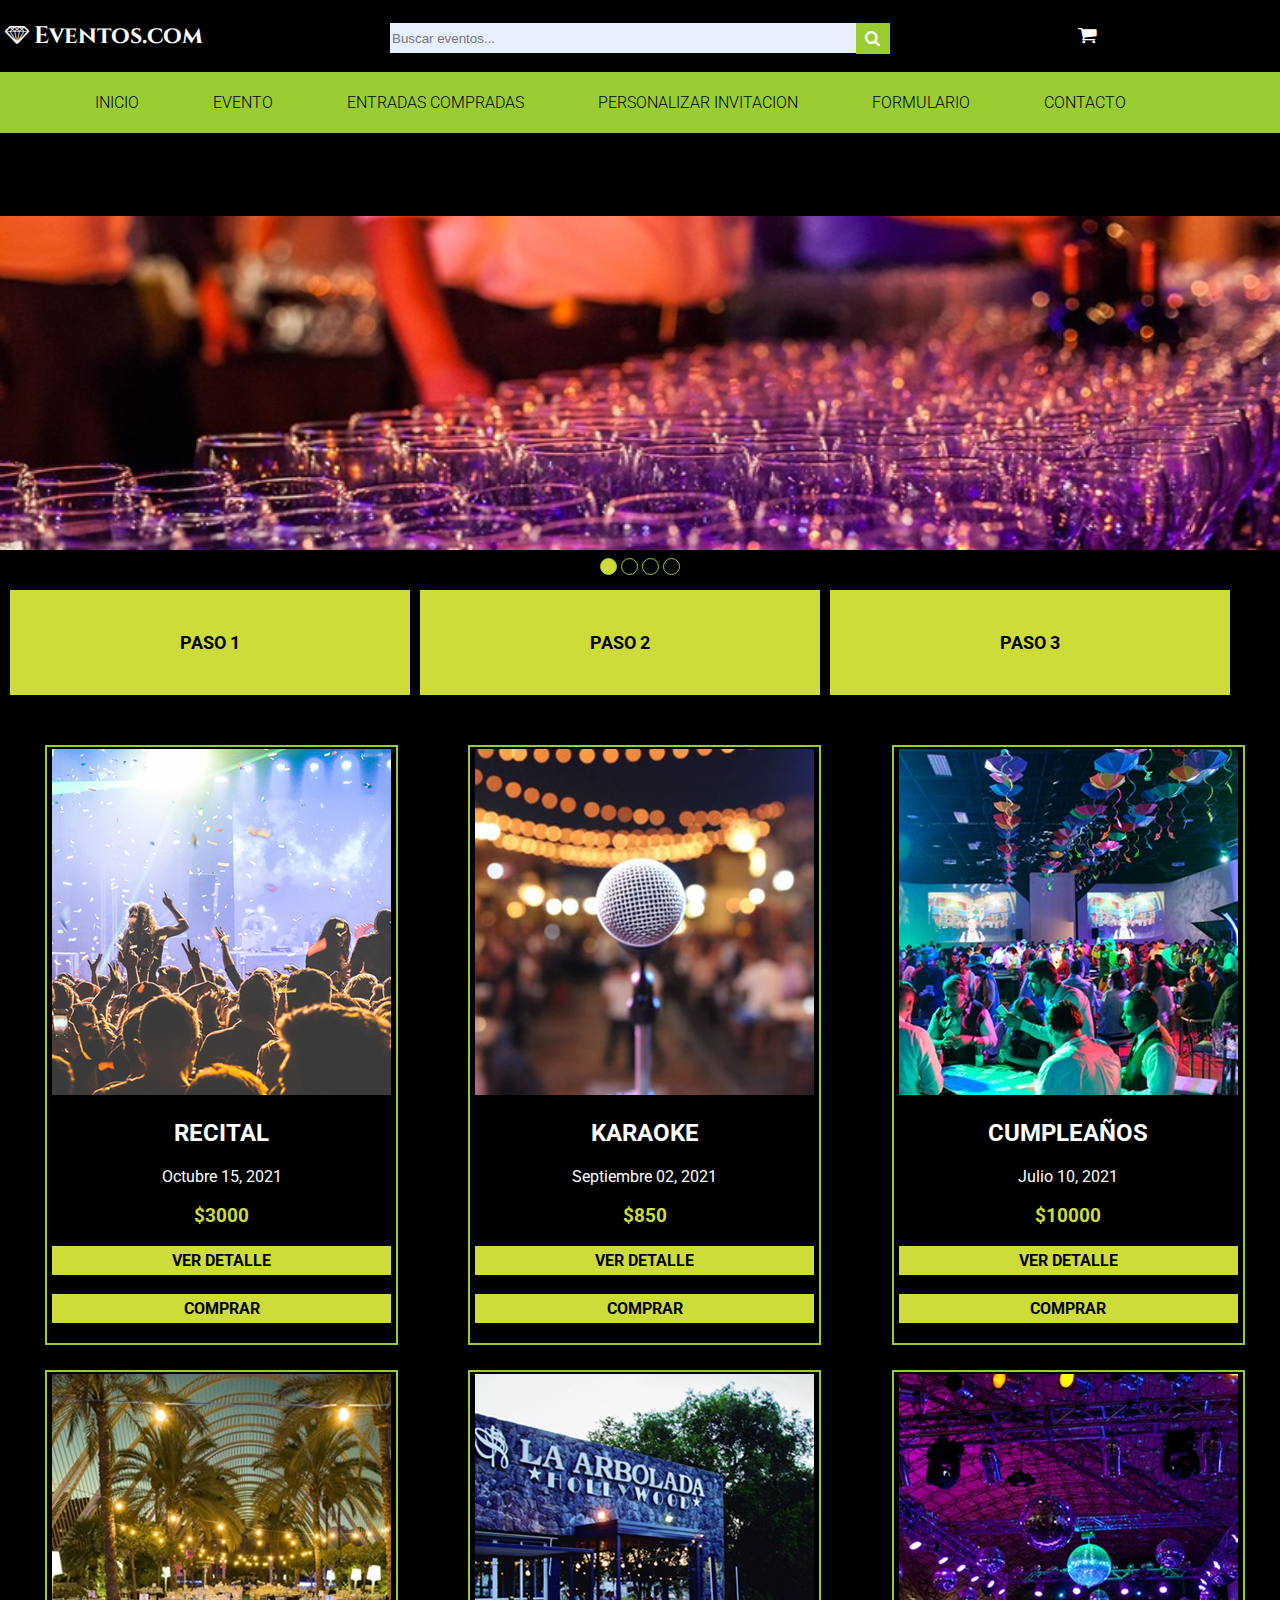
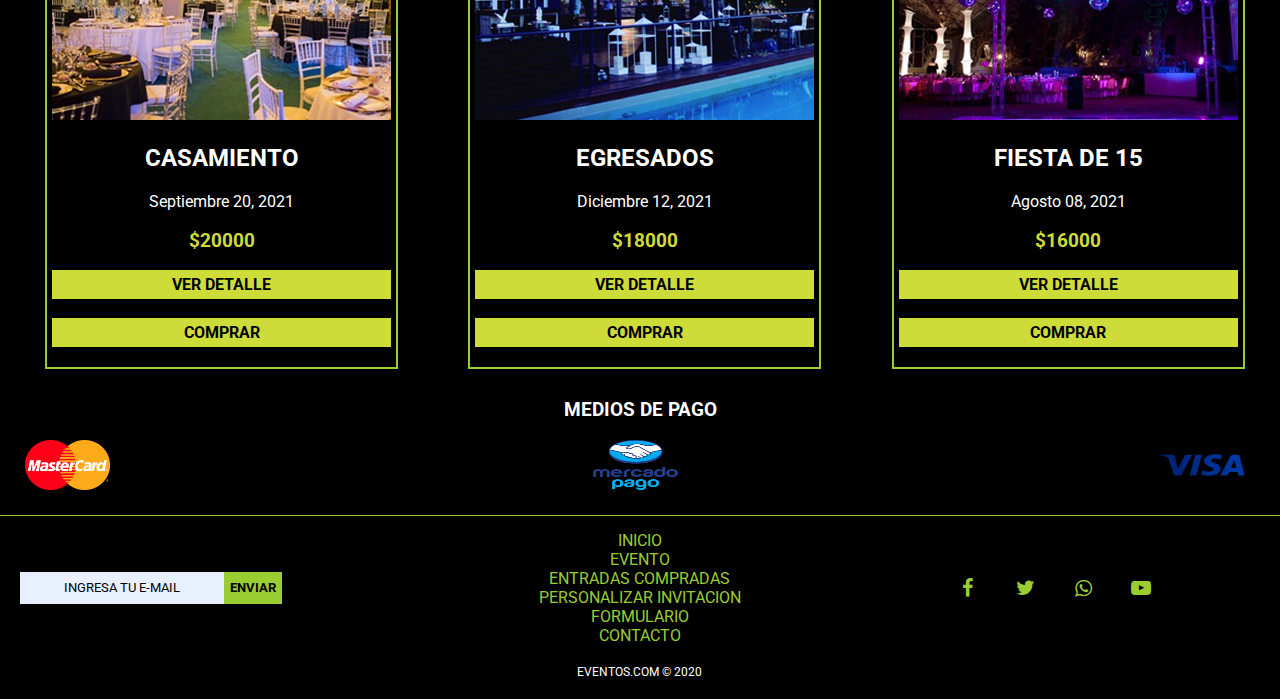
==== commit ab8b9040: "responsive index" ====
--- a/index.html
+++ b/index.html
@@ -25,7 +25,9 @@
 
         <div class="header1">
 
-        
+          <div class="button-menu-responsive">
+              <img src="img/hamburger-button-menu.png">
+          </div>
           <h2 class="icon-diamond marca">Eventos.com</h2>
           
            <div class="buscador-lupa">
@@ -46,15 +48,14 @@
        <nav id="menu">
 
           <ul id="opciones">
-              <li class="activo"><a href="index.html" >INICIO</a></li>
+              <li class="contenedorBuscador" style="display: none"></li>
+              <li><a href="index.html" >INICIO</a></li>
               <li><a href="evento.html">EVENTO</a></li>
               <li><a href="entradas.html">ENTRADAS COMPRADAS</a></li>
               <li><a href="invitacion.html">PERSONALIZAR INVITACION</a></li>
               <li><a href="formulario.html">FORMULARIO</a></li>
               <li><a href="contacto.html">CONTACTO</a></li>
           </ul>
-
-      </nav>
 
      </header>
 
--- a/css/estilo.css
+++ b/css/estilo.css
@@ -21,6 +21,10 @@
     background-color: black;
 }
 
+.button-menu-responsive{
+  display: none;
+}
+
 
 #menu{
    
@@ -29,7 +33,6 @@
   background-color: yellowgreen;
 
 }
-
 
 .header .header1 {
 
@@ -134,7 +137,8 @@
 }
 
 
-#resultado> .link-evento:hover ,#resultado> li a:hover {
+#resultado> .link-evento:hover ,
+#resultado> li a:hover {
   background: #cddc39;
   color: #000;
 }
@@ -160,7 +164,7 @@
 }
 
 
-.icon-lupa{
+#lupa{
   color: #fff;
   text-align: center;
   margin: auto;
@@ -177,7 +181,8 @@
 
 }
 
-#menu ul li a{
+
+#menu ul li a, #menu-responsive ul li a{
     font-family: 'Roboto', sans-serif;
     color:black;
     font-weight:300;
@@ -186,7 +191,7 @@
     
 }
 
-#opciones li a{
+#opciones li a, #opciones-responsive li a{
   text-decoration:none;
 }
 
@@ -360,3 +365,236 @@
   width: 100%;
 }
 
+
+
+/*RESPONSIVE-------------*/
+@media screen and (min-width: 50px) and (max-width: 900px){
+
+  .header1{ 
+    margin: auto;
+    width:auto;
+    display: flex;
+    flex-shrink: 100%;
+    height: 0%;
+
+  }
+
+  .hedaer1 .buscador-lupa , .header1 .resultado{
+    display: none;
+  }
+
+
+ .header{
+
+  margin-bottom: 0px;
+  height: 10%;
+  width: 100%;
+  border-bottom: 2px solid yellowgreen;
+  padding-bottom: 0;
+  position: fixed;
+
+  }
+
+   .buscador-lupa{
+    display: none;
+
+  }
+
+  #lupa{
+  
+    text-align: left;
+    display: inline-block;
+    width: 5%;
+  }
+
+
+  #resultado{
+
+    margin-bottom: 5%;
+  }
+
+  .carrito{
+   grid-column: 3/-1;
+   padding: 0%;
+   margin-right: 10%;
+   line-height: 0;
+   margin-top: -18%;
+   text-align: right;
+   
+  
+  }
+
+  #menu{
+    display: none;
+  }
+
+  .marca{
+    text-align: center;
+    display: flex;
+    justify-content: center;
+    align-self: center;
+    grid-column: span 3;
+    font-size: 20px;
+  }
+
+ .mostrar-menu{
+  display: block;
+ }
+
+ .contenedorBuscador{
+  display: flex;
+  flex-direction: column;
+  background: yellowgreen;
+  padding: 0;
+  margin: 0;
+  height: 2%;
+ }
+
+ .contenedorBuscador > input , .contenedorBuscador >div{
+   display: inline-block;
+
+ }
+
+ 
+ .nav-responsive{
+  width:100%;
+  background:red;
+  height: 100%;
+  bottom:0;
+  margin:0;
+  padding:0;
+  position:absolute;
+  background: #000;
+  position: fixed;
+  top: 10%;
+  padding-top: 10%;
+ 
+ }
+
+  .nav-responsive ul li{
+
+    margin-bottom: 20px; 
+    text-align: left;
+    list-style: none;
+    text-decoration: none; 
+    padding: 5px;
+}
+
+
+.nav-responsive ul li a{
+    font-family: 'Roboto', sans-serif;
+    color:yellowgreen;
+    font-weight:300;
+    margin-right: 10px;
+    margin-left: 50px; 
+}
+
+.nav-responsive ul li a:hover , #opciones li:hover{
+  background: yellowgreen;
+  color: #000;
+
+}
+
+#buscador{
+  display: none;
+  background: #fff;
+  color: #000;
+  width: 90%;
+  border: 0;
+  outline: 0;
+  display: inline-block;
+  padding: 0;
+}
+#opciones{
+  margin: 0;
+  padding: 0;
+}
+
+ #opciones li a{
+  text-decoration:none;
+  list-style: none;
+  text-align: left;
+  display: block;
+}
+
+  .button-menu-responsive{
+  display: block;
+  width: 30px;
+  height: 30px;
+  margin-top: 0;
+  grid-column: 1/2;
+  grid-row: 1/4;
+  cursor: pointer;
+
+}
+
+.button-menu-responsive img{
+  display: block;
+  width: 30px;
+  height: 30px;
+  
+}
+
+
+
+.casilla-de-mail {
+ 
+margin: auto;
+ grid-row: 1/2;
+ grid-column: 1/6;
+
+}
+
+
+.email{
+  font-size: 11px;
+}
+
+.menu-inferior{
+
+ display: none;
+}
+
+
+.redes{
+
+  grid-row: 3/4;
+ grid-column: 1/6;
+ font-size: 11px;
+  
+}
+
+footer >.copyright{
+ 
+  padding-top: 2px;
+  height: 5px;
+  grid-row: 4/6;
+ grid-column: 1/6;
+
+}
+
+p.copyright.footer-fila2{
+  font-size: 11px;
+}
+input.e-mail, input.suscribirse{
+  font-size: 11px;
+}
+
+input.e-mail{
+  
+  height: 20px;
+}
+input.suscribirse{
+  height: 22px;
+}
+.casilla-de-mail ,
+.menu-inferior,
+.redes,
+footer >.copyright{
+
+  margin-bottom: 10px;
+
+}
+
+}
+
--- a/css/index.css
+++ b/css/index.css
@@ -306,3 +306,121 @@
   padding: 0;
 
 }
+
+/**RESPONSIVE-------------------------------------------*/
+
+@media screen and (min-width: 50px) and (max-width: 900px){
+
+
+
+
+   .contenedor .slider{
+    height: auto;  
+
+  }
+
+  .slider img{
+
+  height: auto;
+  }
+
+.contenedor .slider{
+
+  padding-top: 2px;
+  }
+
+
+.dot-slider{
+ 
+   padding-top: 8px;
+
+}
+
+.dot-slider >.dot{
+  height: 8px;
+  width: 8px;
+}
+
+.dot-slider>.active {
+  background: #cddc39;
+}
+
+.dot:hover {
+
+  background: #cddc39;
+
+}
+
+.contenedor .pasos {
+  
+  flex-direction: column;
+  width: 100%;
+  
+}
+
+.contenedor .pasos .paso1, .contenedor .pasos .paso2 , .contenedor .pasos .paso3{
+
+  margin-bottom: 2px;
+  font-size: 10px;
+  padding: 0;
+  width: 100%;
+}
+
+.evento div{
+  margin-bottom: 2%;
+}
+
+.evento .e1 , .evento .e2 ,
+ .evento .e3 , .evento .e4 ,
+  .evento .e5 , .evento .e6{
+
+    height: 350px;
+  }
+
+.evento .e1 img , .evento .e2 img ,
+ .evento .e3  img, .evento .e4 img ,
+  .evento .e5  img, .evento .e6 img{
+
+    width: 239px;
+    height: 246px;
+  }
+
+  .evento-card h2{
+
+    font-size: 12px;
+
+  }
+
+  .evento-card h3 , .evento-card p{
+
+    font-size: 11px;
+
+  }
+ .evento-card br{
+
+  display: none;
+
+ }
+ .evento-card a{
+
+  font-size: 12px;
+  padding: 0;
+  margin-bottom: 1px;
+ }
+
+ .titulo-medios{
+
+  font-size: 12px;
+ }
+
+ .mp1 , .mp2 , .mp3 {
+    width: 65px;
+    height: 30px;
+  }
+
+}
+
+
+
+
+
